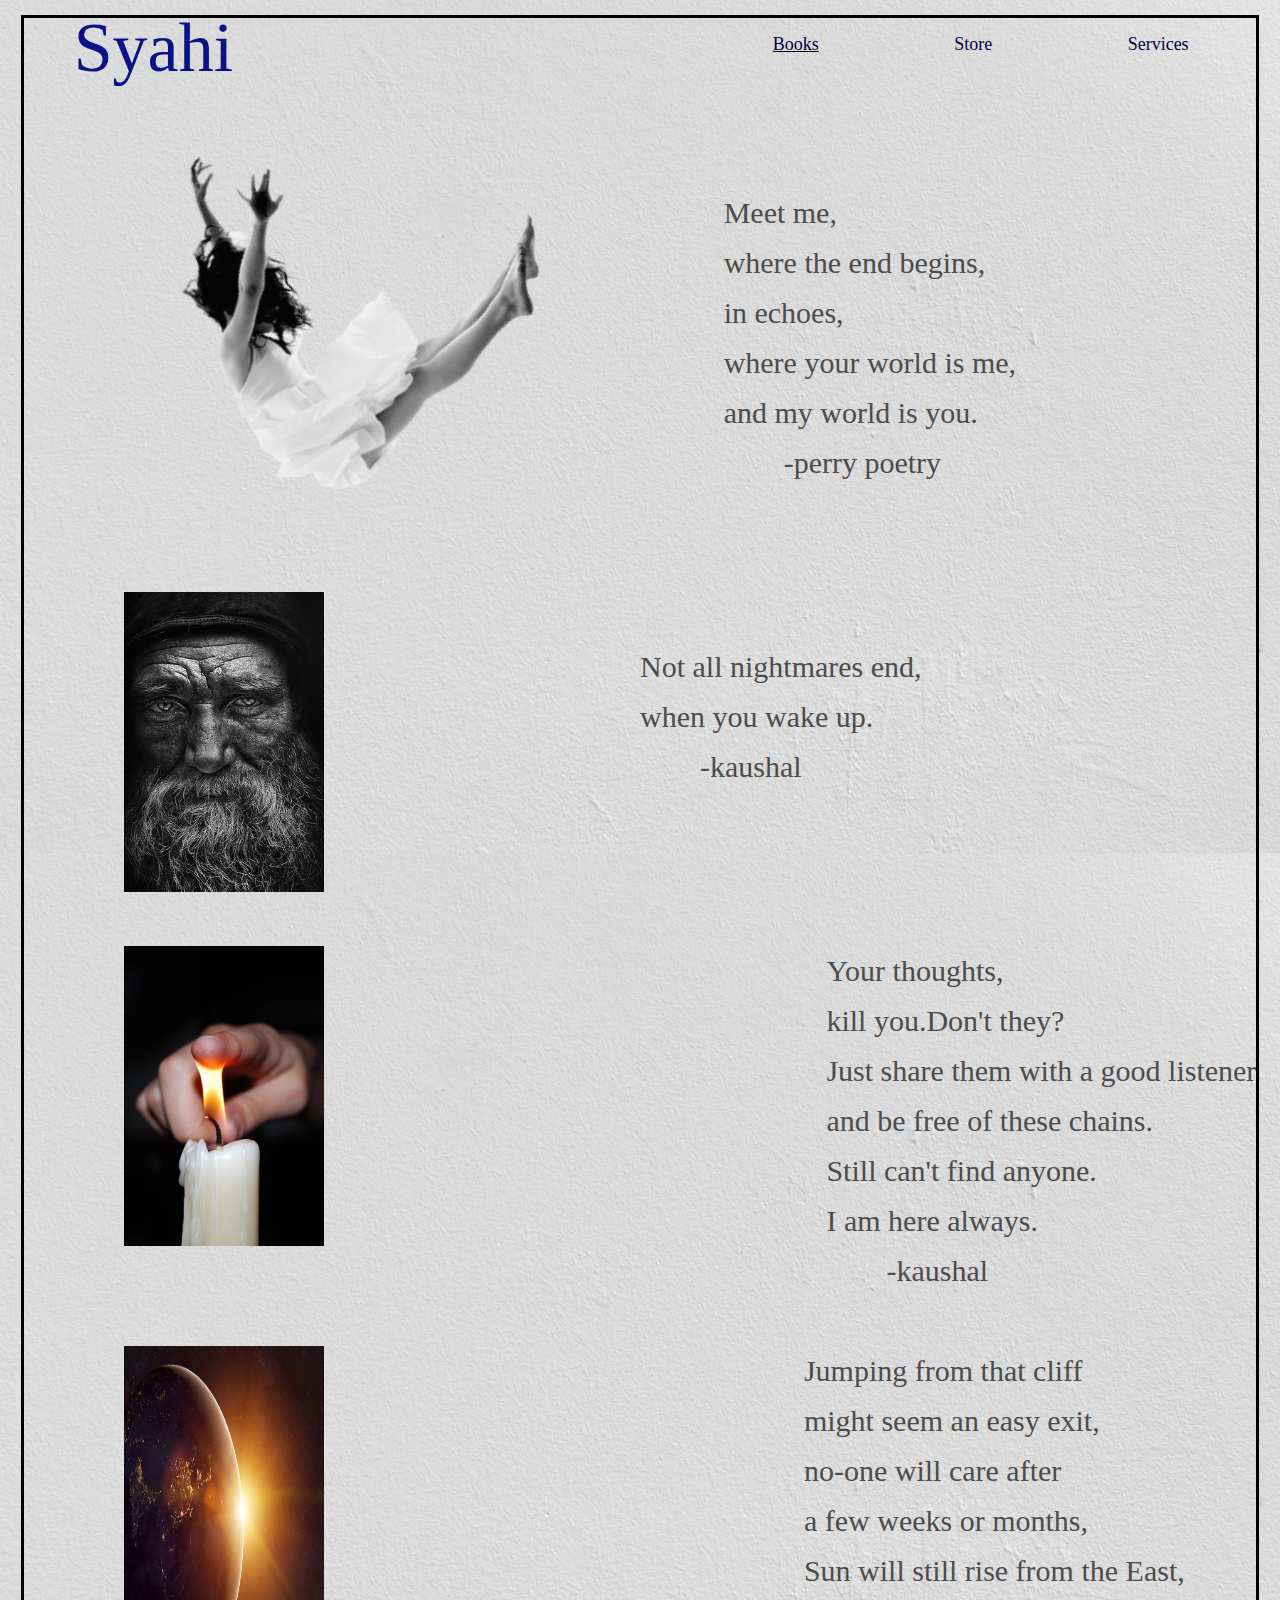
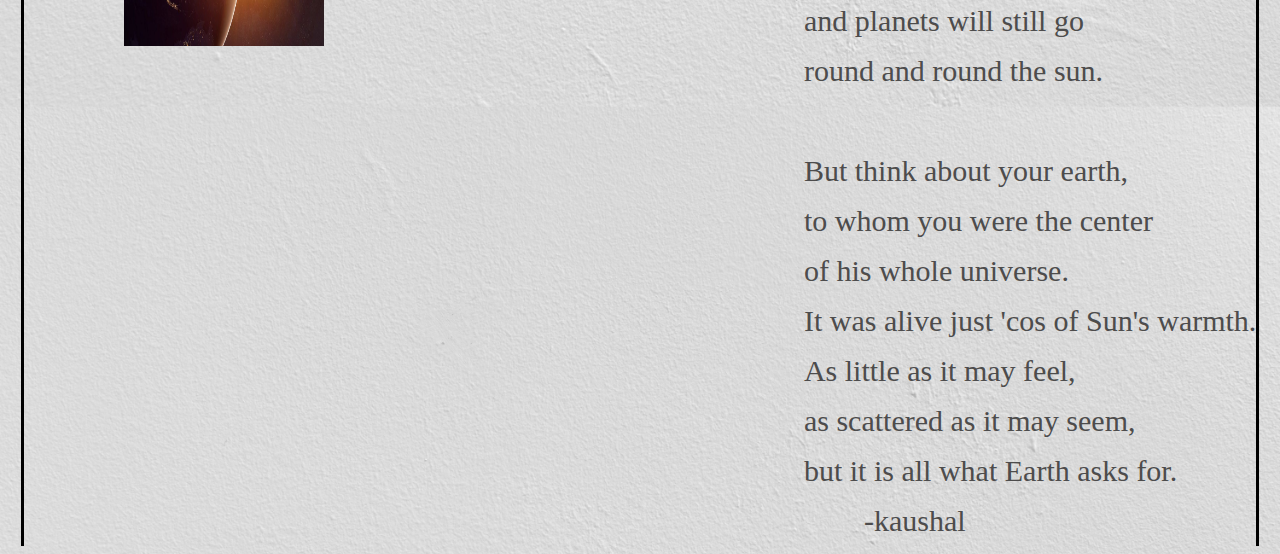
==== index.html @ 11c34451 "Update index.html" ====
<!DOCTYPE html>
<html>
<head>
	<title>Syahi: Welcome Page</title>
	<link rel="stylesheet" type="text/css" href="style.css">
</head>
<body>
	<div class="full">
		<div class=" header">
			<div class="logo">
				Syahi
			</div>

			<nav>
				<ul class="nav-links">
					<li><u><a class="nav-link" href="#"> Books</a></u></li>
					<li><a class="nav-link" href="#"> Store</a></li>
					<li> <a class="nav-link" href="#"> Services</a></li>
				</ul>
			</nav>
		</div>	
	<div class="presentation">
		<div class="hero">
			<img src="./photos/freely.png">	
		</div>
		<div class="poem">
			Meet me,<br>
			where the end begins,<br>
			in echoes,<br>
			where your world is me,<br>
			and my world is you.<br>

         	&nbsp&nbsp&nbsp&nbsp&nbsp&nbsp&nbsp -perry poetry
         	
		</div>
	</div>



	<div class="presentation">
		<div class="herox">
			<img src="./photos/portrait.jpg">	
		</div>
		<div class="poem">
			Not all nightmares end,<br>
			when you wake up.<br>


         	&nbsp&nbsp&nbsp&nbsp&nbsp&nbsp&nbsp -kaushal
         	
		</div>
	</div>

	<div class="presentationq">
		<div class="herox">
			<img src="./photos/fire.jpg">	
		</div>
		<div class="poemq">
			Your thoughts,<br>
			kill you.Don't they?<br>
			Just share them with a good listener<br>
			and be free of these chains.<br>
			Still can't find anyone.<br>I am here always.<br>


         	&nbsp&nbsp&nbsp&nbsp&nbsp&nbsp&nbsp -kaushal
         	
		</div>
	</div>

	<div class="presentationq">
		<div class="herox">
			<img src="./photos/EarthAndSun.jpg">	
		</div>
		<div class="poemq">
			Jumping from that cliff<br> 
			might seem an easy exit,<br>
			no-one will care after<br>
			a few weeks or months,<br>
			Sun will still rise from the East,<br>
			and planets will still go <br>
			round and round the sun.<br><br>
			But think about your earth,<br>
			to whom you were the center<br>
			of his whole universe.<br>
			It was alive just 'cos of Sun's warmth.<br>
			As little as it may feel, <br>
			as scattered as it may seem,<br>
			but it is all what Earth asks for.<br>
			
         	&nbsp&nbsp&nbsp&nbsp&nbsp&nbsp&nbsp -kaushal
         	
		</div>
	</div>

	</div>

</body>
</html>
---- style.css ----
*{
	box-sizing: border-box;
	margin: none;
	padding: none;
}
body{
	background: url("photos/texture.jpg");
	background-repeat: repeat;
	background-size: 100% , 100%;
}
.full{
	width: 98%;
	margin: auto;
	margin-top: 15px;
	border-style: solid;
	border-color: black;
	border-bottom:none;

}
.header{
	display: flex;
}
.logo,nav{
	flex: 1;
}	
.nav-links{
	display: flex;
	justify-content: space-around;
	list-style: none;
}
.nav-link{
	color: #010042;
	font-size: 18px;
	text-decoration: none;
}
.logo{
	font-family:Silence Rocken;
	font-size: 70px;
	color:#071386; 
	margin-left: 50px;
	margin-top: -10px;
}

.presentation{
	display: flex;
}
.hero,.poem{
	flex: 1;
}
img{
	width: 700px;
	height: 500px;
	margin-top: -50px;
}
.poem{
	font-family: "Kingthings Trypewriter 2";
	font-style: normal;
	font-weight: normal;
	font-size: 30px;
	line-height: 50px;
	color: #4D4C4C;
}
.herox,.poem{
	flex: 1;
	margin-top: 100px;
}

.herox img{
	width: 200px;
	height: 300px;
	margin-left: 100px;

}
.presentationq{
	display: flex;
}
.poemq{
	font-family: "Kingthings Trypewriter 2";
	font-style: normal;
	font-weight: normal;
	font-size: 30px;
	line-height: 50px;
	color: #4D4C4C;
	margin-top: 50px;
}
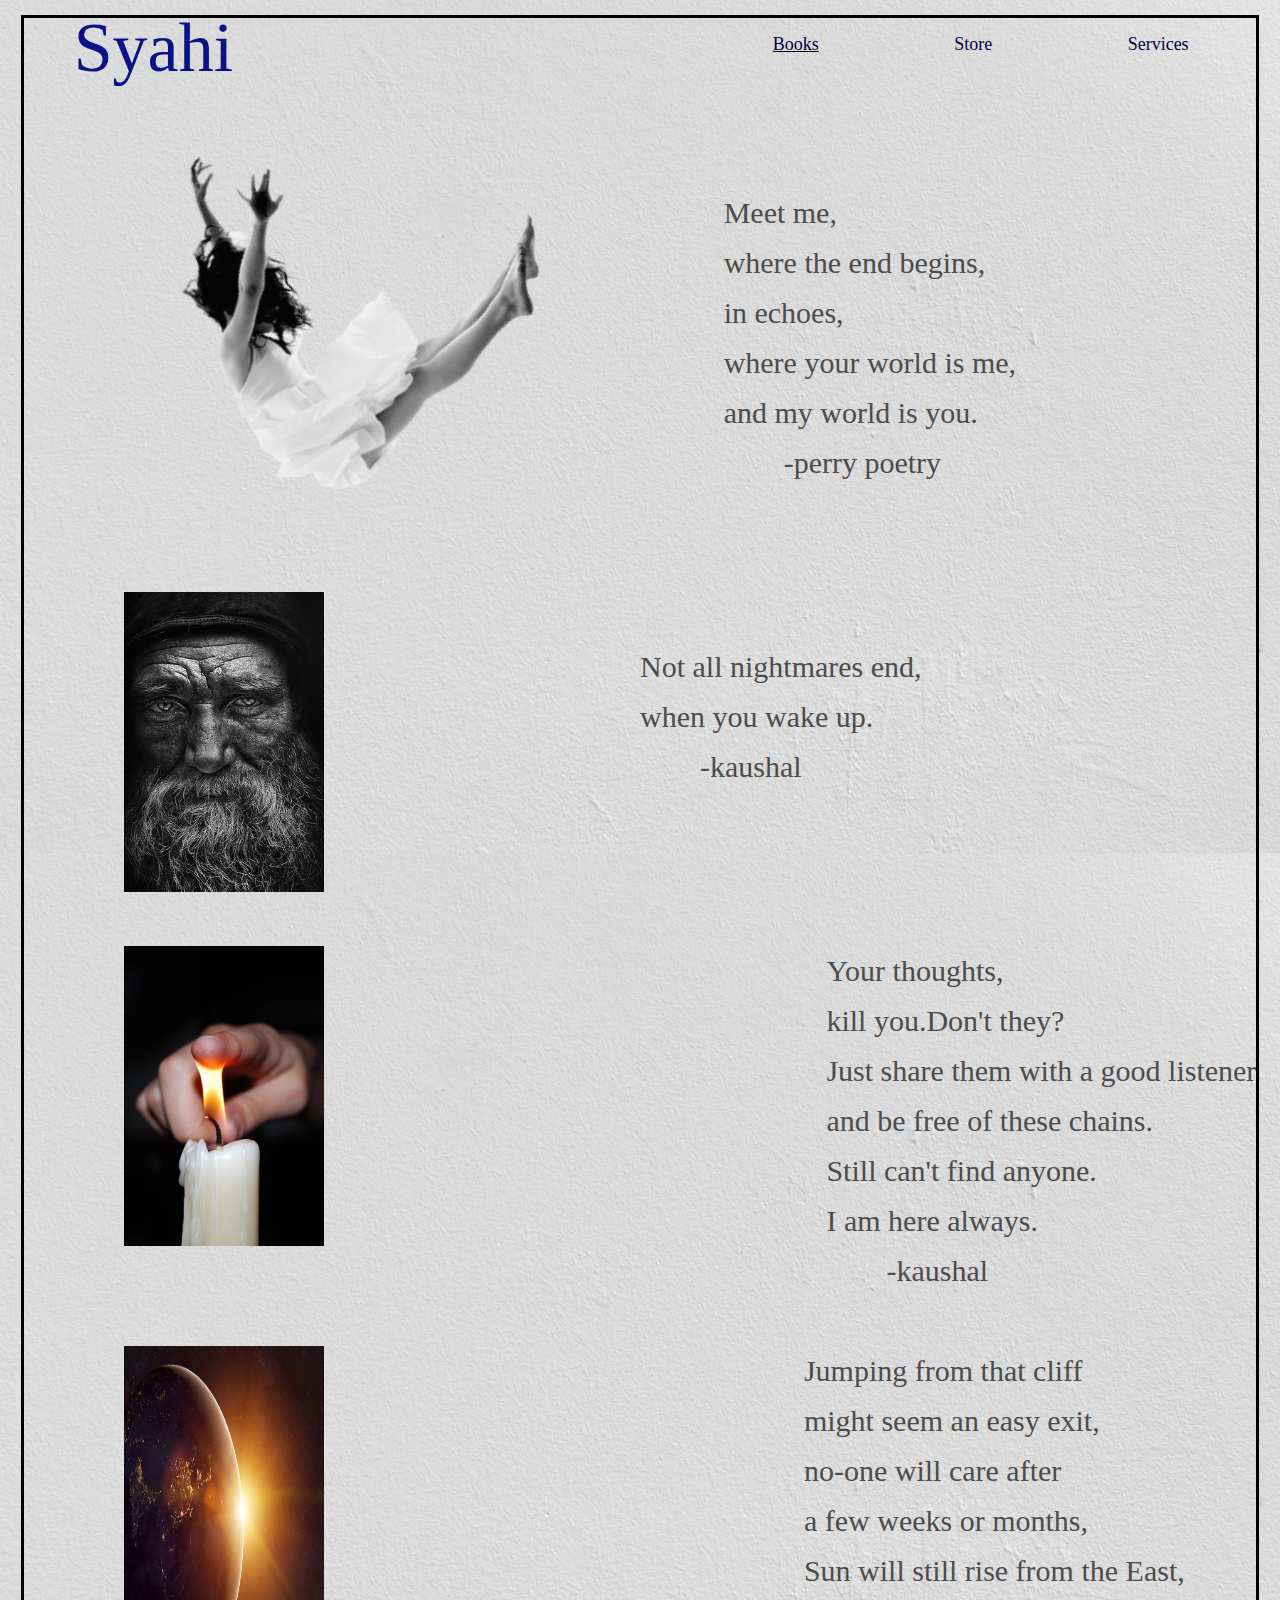
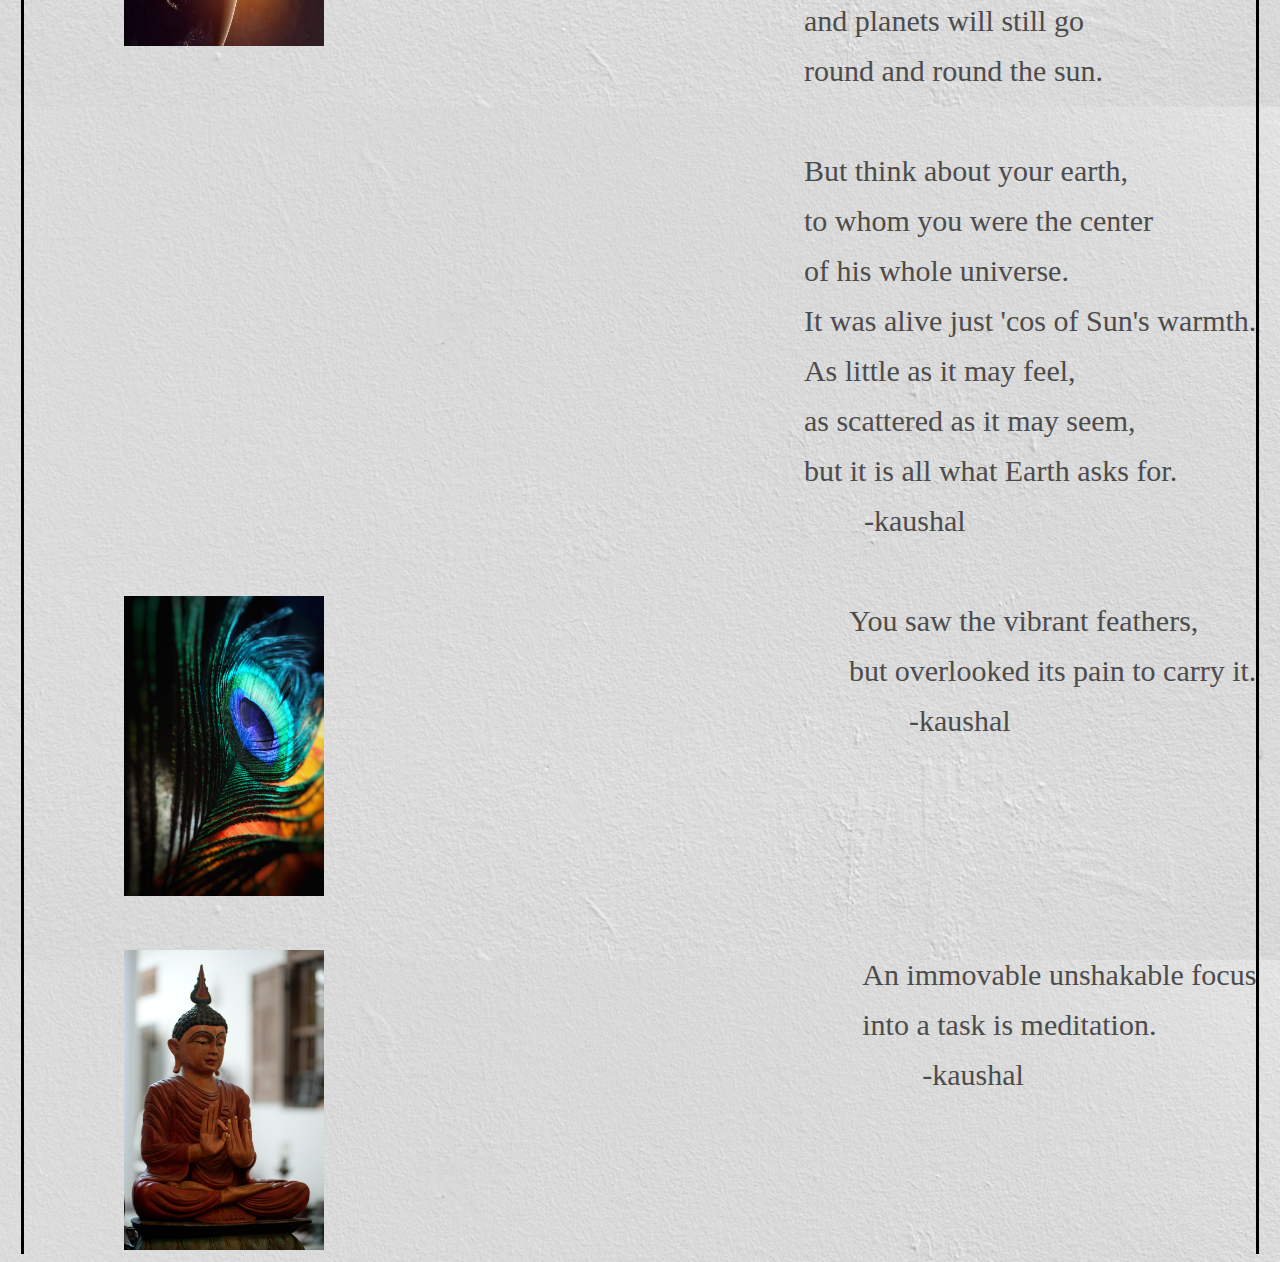
==== commit a7bce711: "updating poems" ====
--- a/index.html
+++ b/index.html
@@ -93,6 +93,31 @@
 		</div>
 	</div>
 
+	<div class="presentationq">
+		<div class="herox">
+			<img src="./photos/peacock.jpg">
+		</div>
+		<div class="poemq">
+			You saw the vibrant feathers,<br>
+			but overlooked its pain to carry it.<br>
+			&nbsp&nbsp&nbsp&nbsp&nbsp&nbsp&nbsp -kaushal
+  
+		</div>
+	</div>
+
+
+	<div class="presentationq">
+		<div class="herox">
+			<img src="./photos/monk.jpg">
+		</div>
+		<div class="poemq">
+			An immovable unshakable focus<br> into a task is meditation.<br>
+			&nbsp&nbsp&nbsp&nbsp&nbsp&nbsp&nbsp -kaushal
+  
+		</div>
+	</div>
+
+
 	</div>
 
 </body>
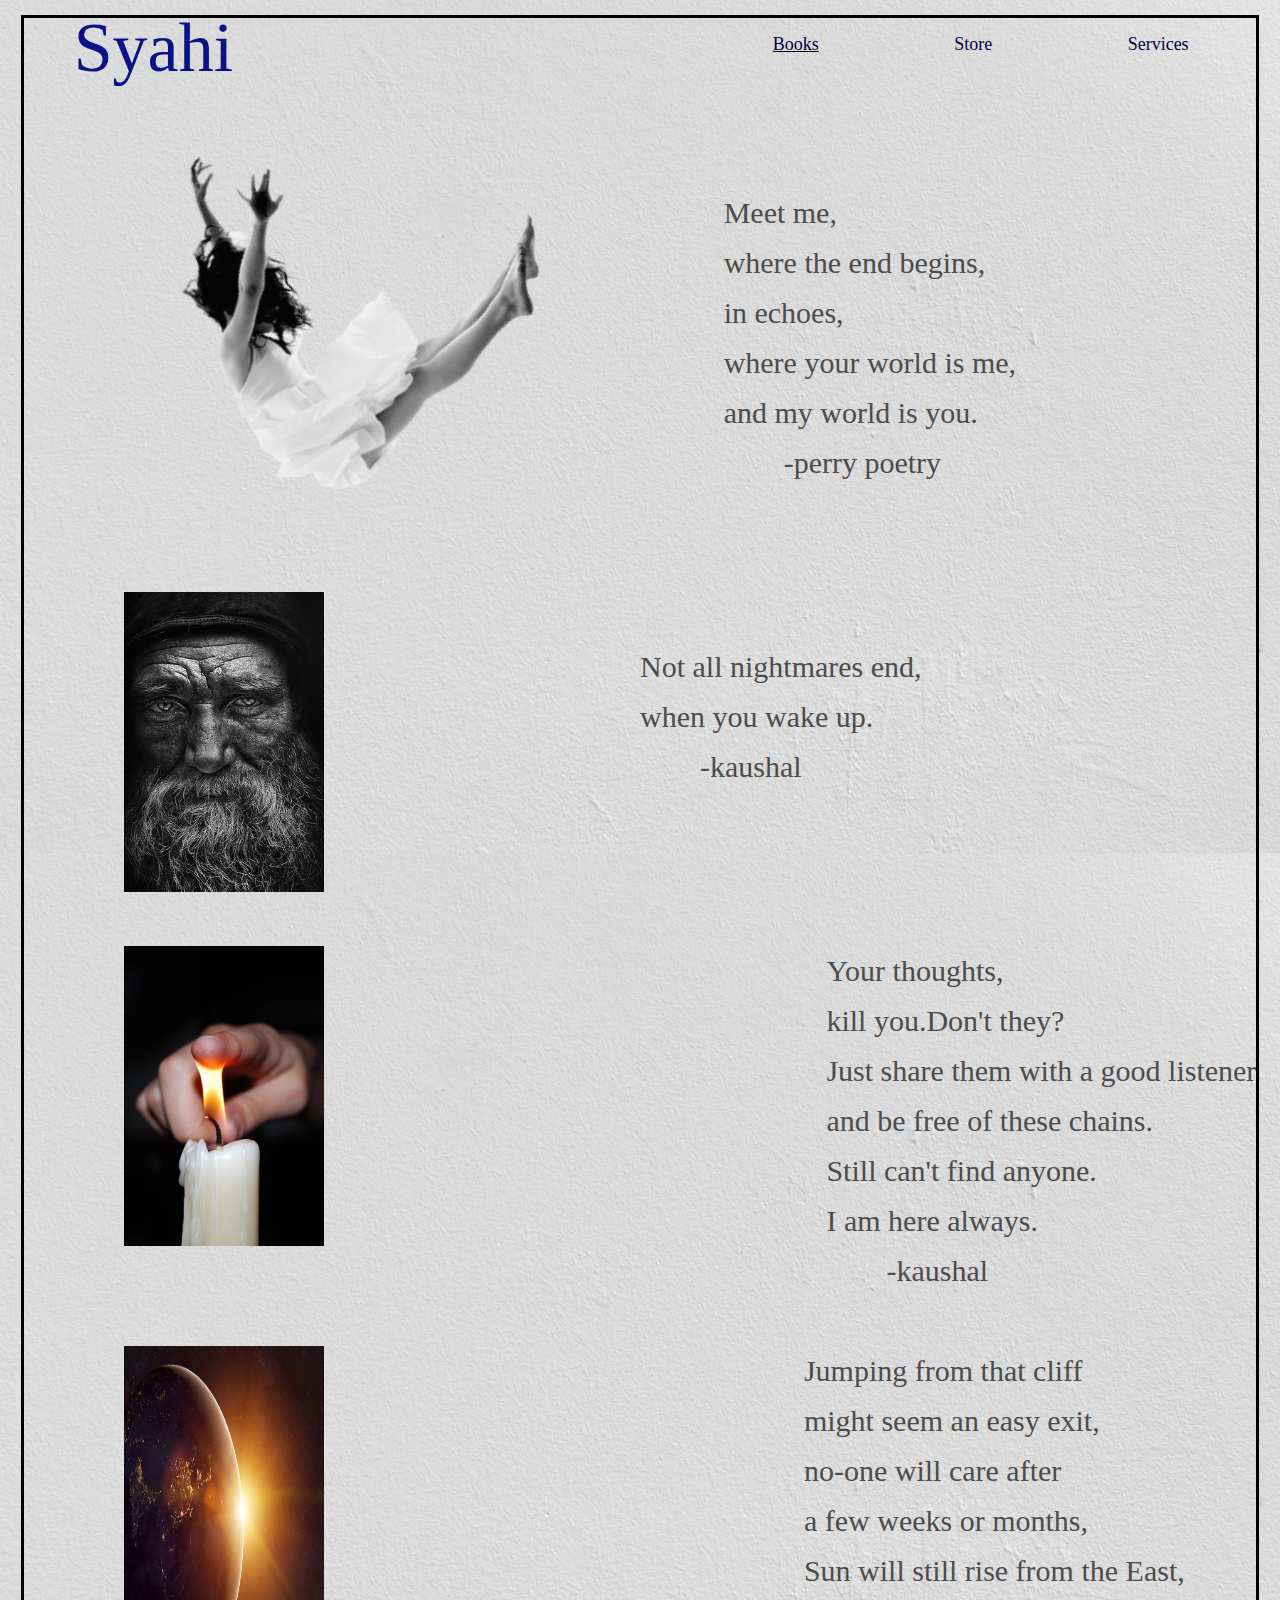
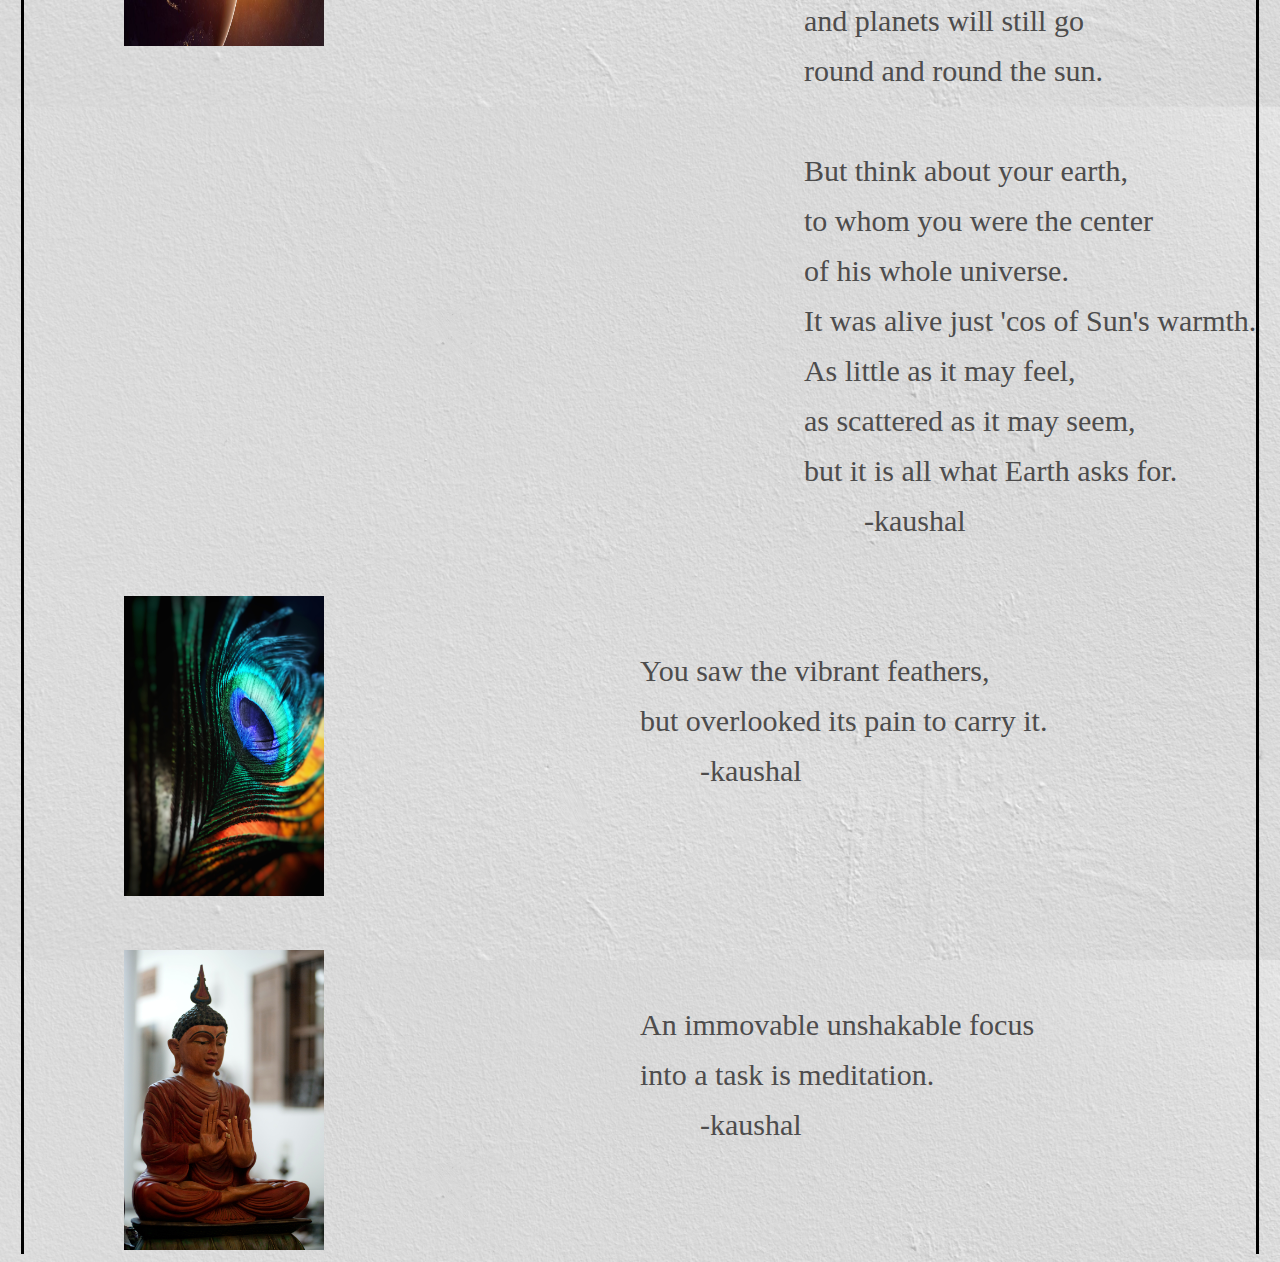
==== commit ed4bb6a8: "poem> poemq" ====
--- a/index.html
+++ b/index.html
@@ -97,7 +97,7 @@
 		<div class="herox">
 			<img src="./photos/peacock.jpg">
 		</div>
-		<div class="poemq">
+		<div class="poem">
 			You saw the vibrant feathers,<br>
 			but overlooked its pain to carry it.<br>
 			&nbsp&nbsp&nbsp&nbsp&nbsp&nbsp&nbsp -kaushal
@@ -110,7 +110,7 @@
 		<div class="herox">
 			<img src="./photos/monk.jpg">
 		</div>
-		<div class="poemq">
+		<div class="poem">
 			An immovable unshakable focus<br> into a task is meditation.<br>
 			&nbsp&nbsp&nbsp&nbsp&nbsp&nbsp&nbsp -kaushal
   
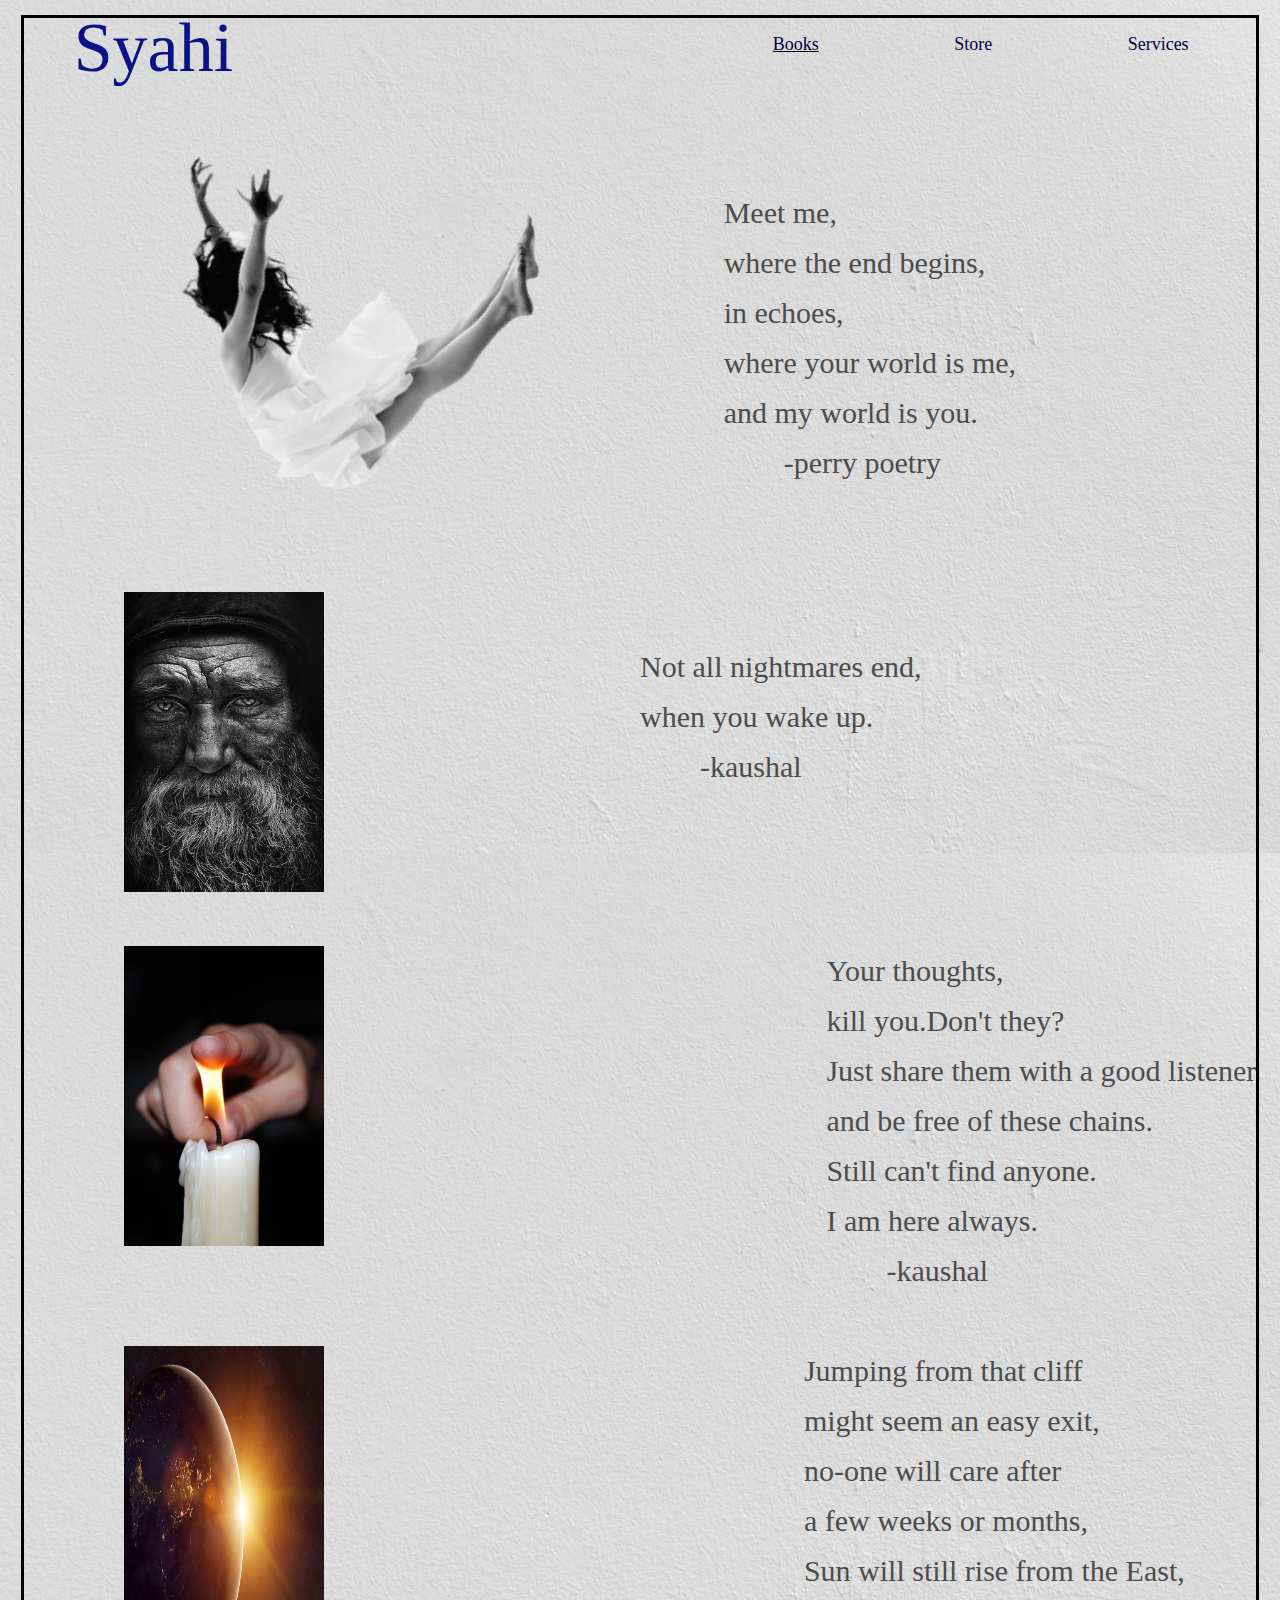
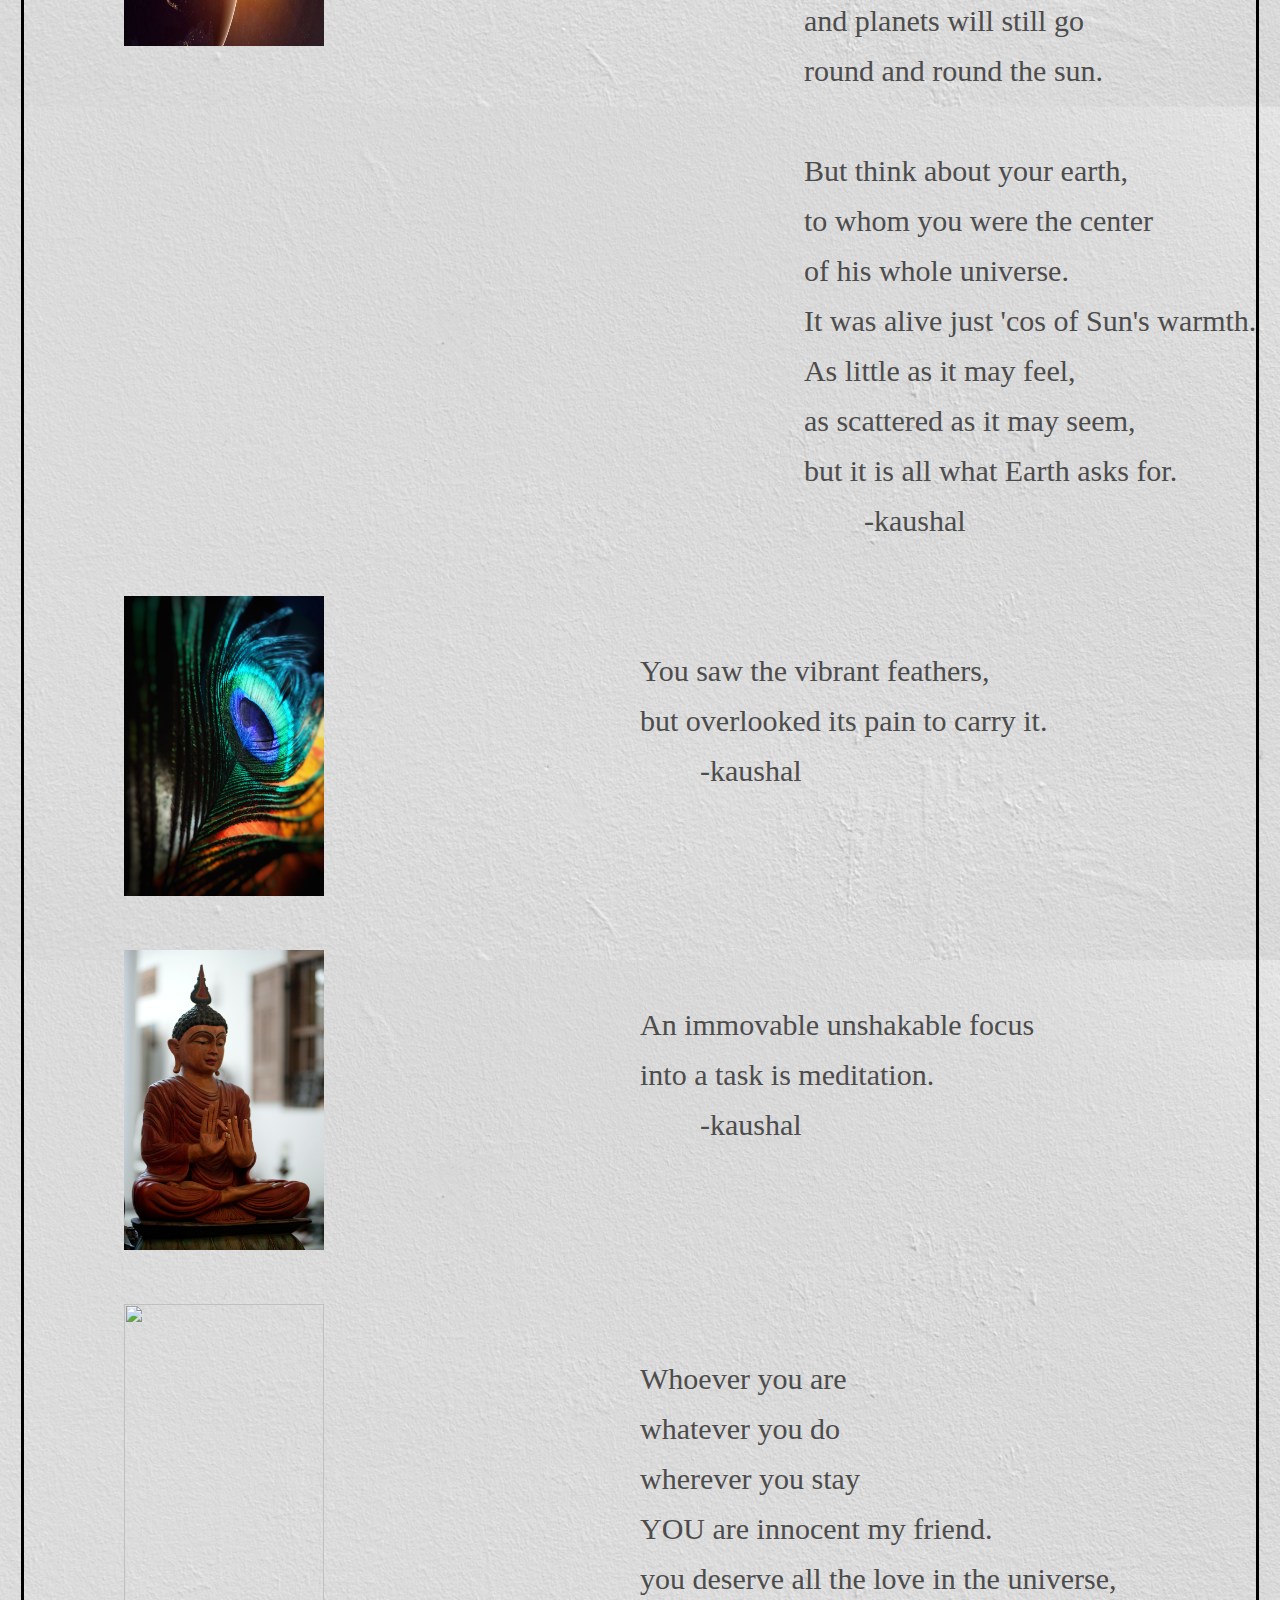
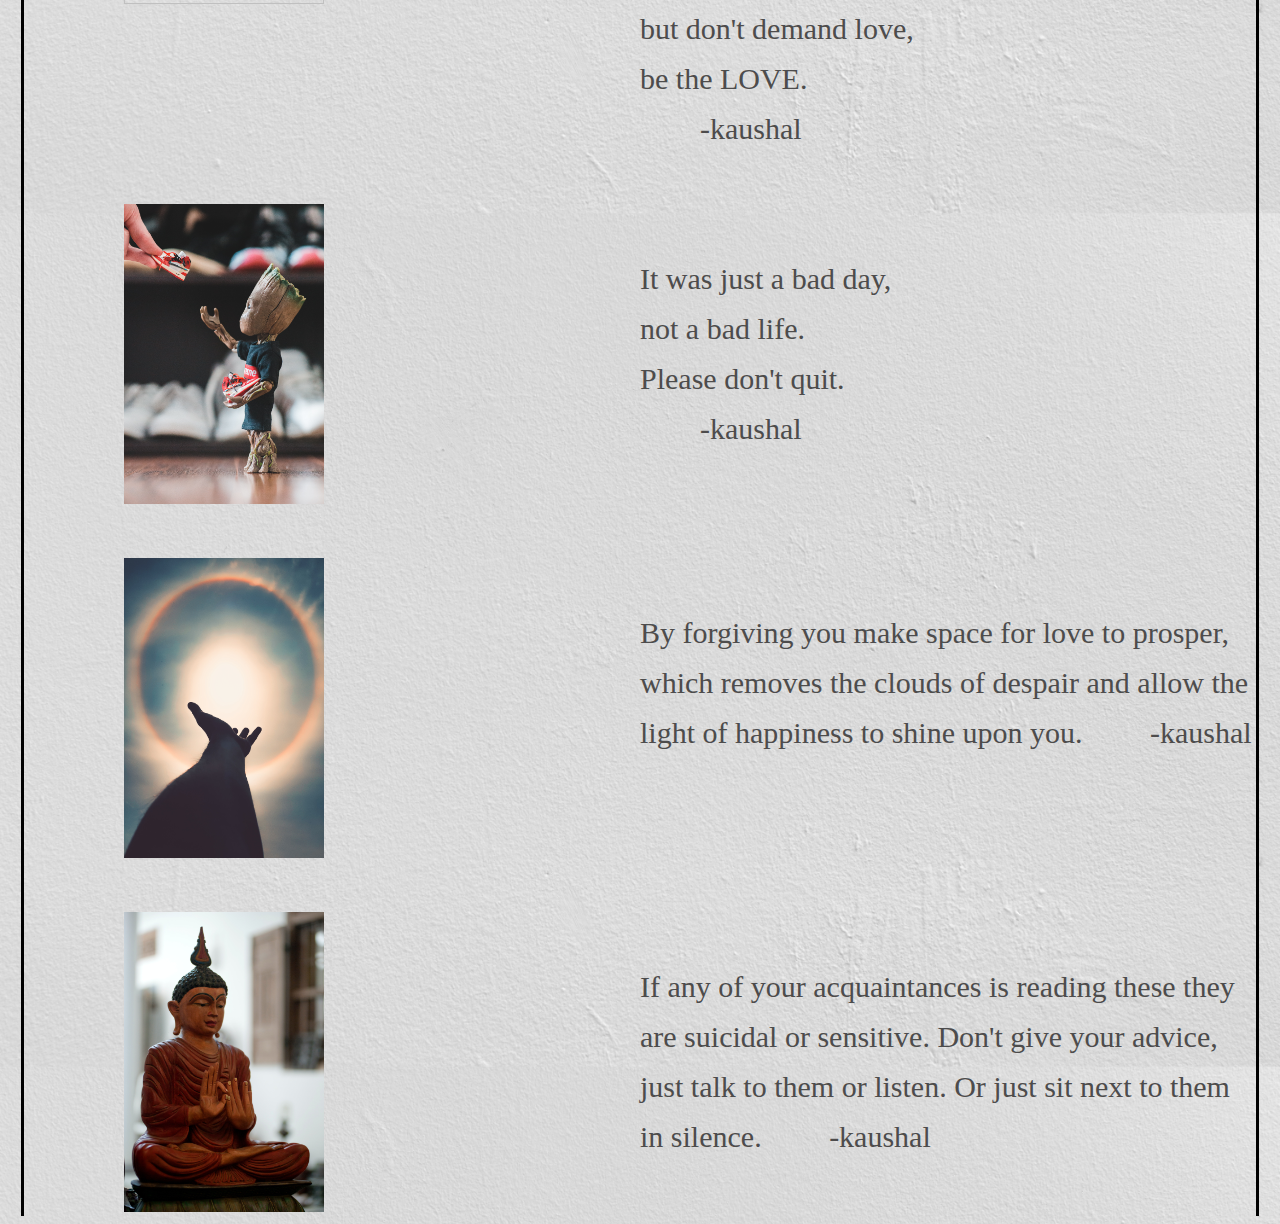
==== commit 0a603b79: "loved,quit,sunshine" ====
--- a/index.html
+++ b/index.html
@@ -117,7 +117,59 @@
 		</div>
 	</div>
 
-
+	<div class="presentationq">
+		<div class="herox">
+			<img src="./photos/loved.jpg">
+		</div>
+		<div class="poem">
+			Whoever you are<br>
+			whatever you do<br>
+			wherever you stay<br>
+			YOU are innocent my friend.<br>
+			you deserve all the love in the universe,<br>
+			but don't demand love,<br>
+			be the LOVE.<br>
+			&nbsp&nbsp&nbsp&nbsp&nbsp&nbsp&nbsp -kaushal
+  
+		</div>
+	</div>
+	<div class="presentationq">
+		<div class="herox">
+			<img src="./photos/quit.jpg">
+		</div>
+		<div class="poem">
+			It was just a bad day,<br>
+			not a bad life.<br>
+			Please don't quit.<br>
+			&nbsp&nbsp&nbsp&nbsp&nbsp&nbsp&nbsp -kaushal
+  
+		</div>
+	</div>
+	
+	<div class="presentationq">
+		<div class="herox">
+			<img src="./photos/sunshine.jpg">
+		</div>
+		<div class="poem">
+			By forgiving you make space for love to prosper,
+			which removes the clouds of despair and allow the light of happiness to shine upon you.
+			&nbsp&nbsp&nbsp&nbsp&nbsp&nbsp&nbsp -kaushal
+  
+		</div>
+	</div>
+<div class="presentationq">
+		<div class="herox">
+			<img src="./photos/monk.jpg">
+		</div>
+		<div class="poem">
+			If any of your acquaintances is reading these
+			they are suicidal or sensitive.
+			Don't give your advice, just talk to them
+			or listen. Or just sit next to them in silence.
+			&nbsp&nbsp&nbsp&nbsp&nbsp&nbsp&nbsp -kaushal
+  
+		</div>
+	</div>
 	</div>
 
 </body>
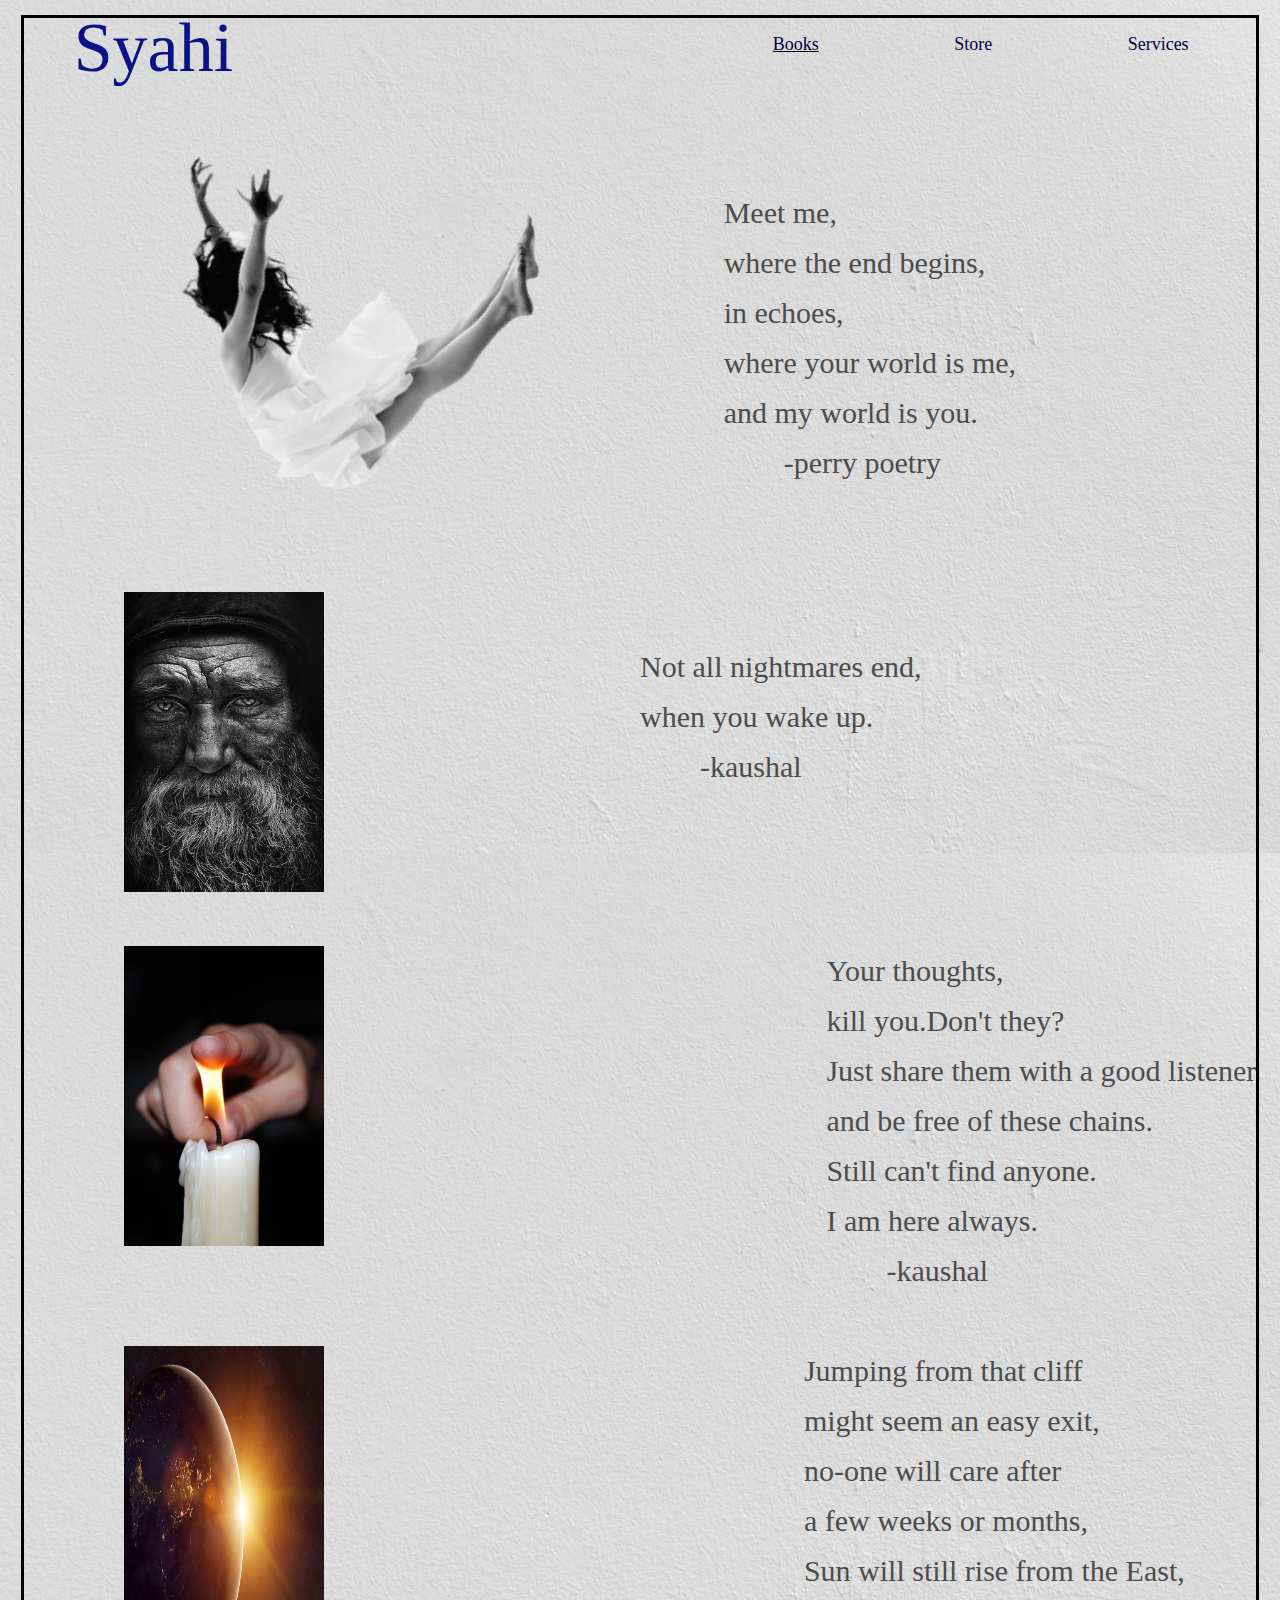
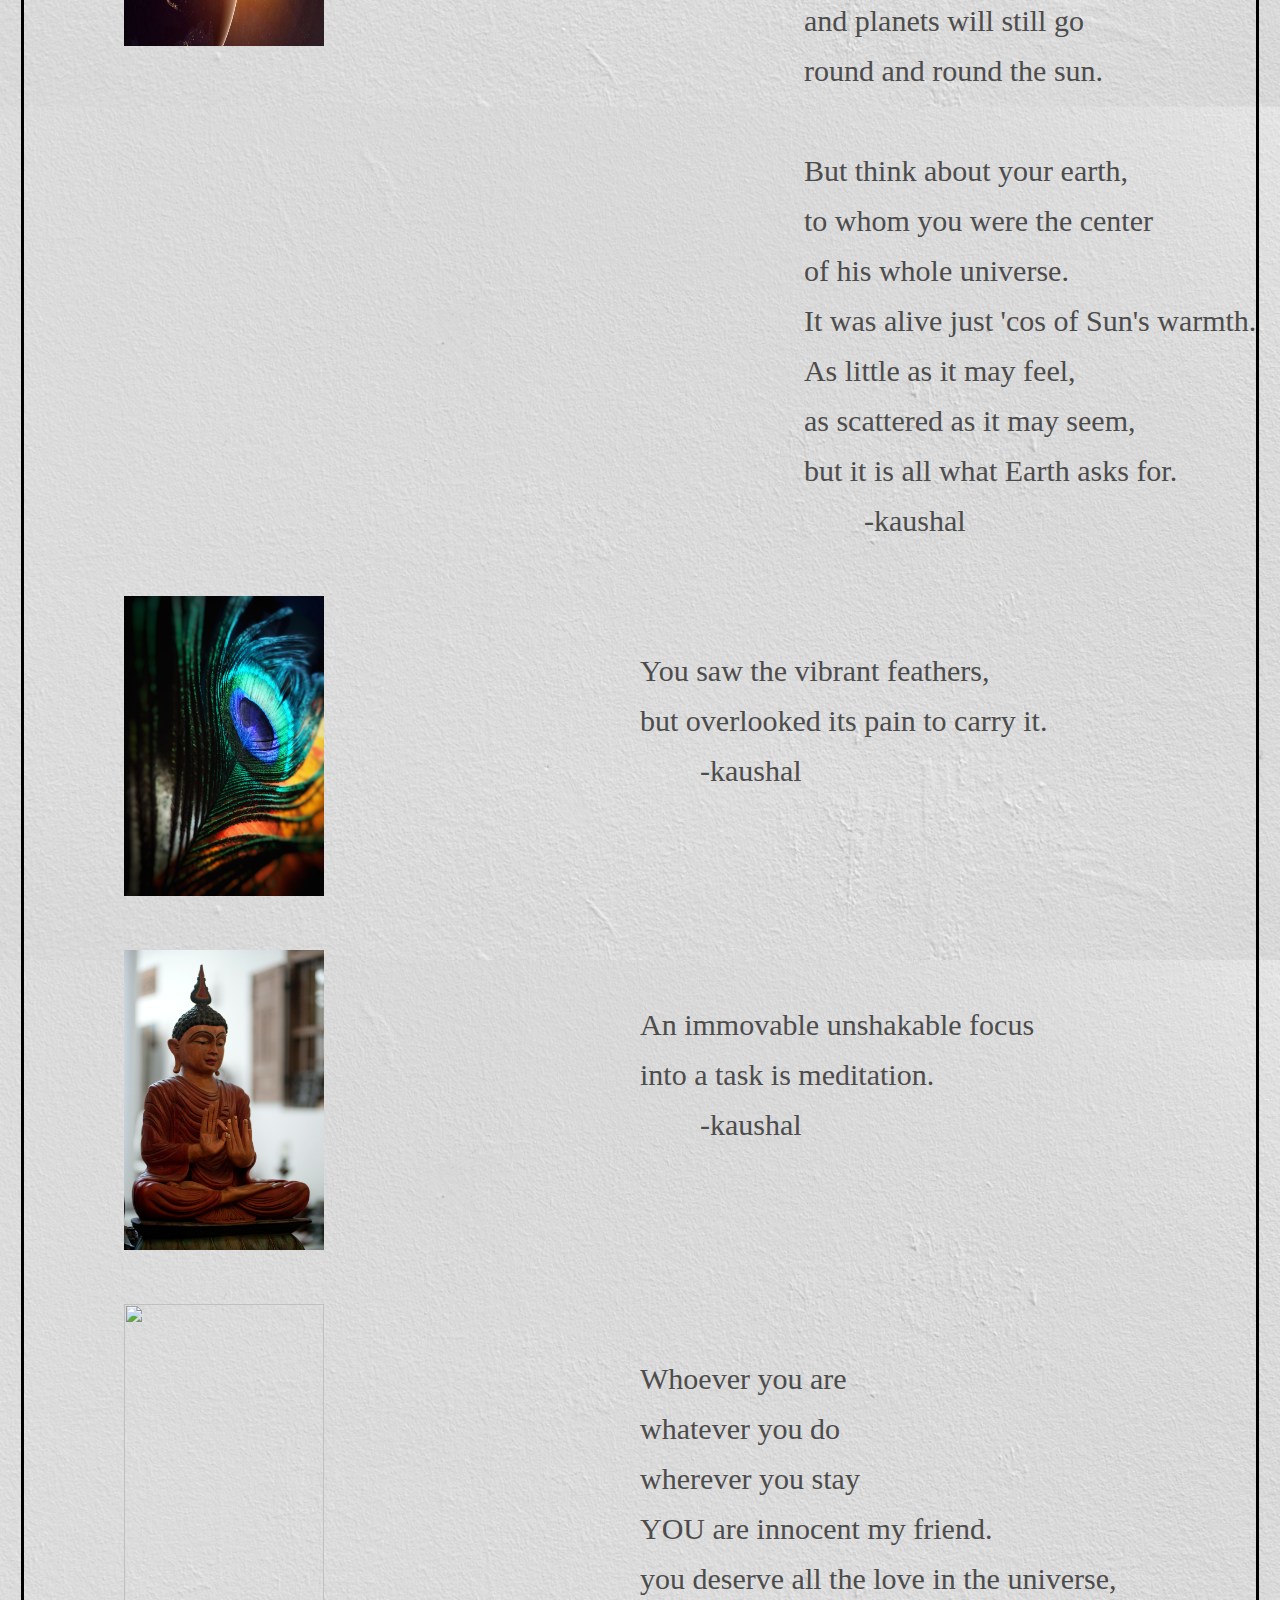
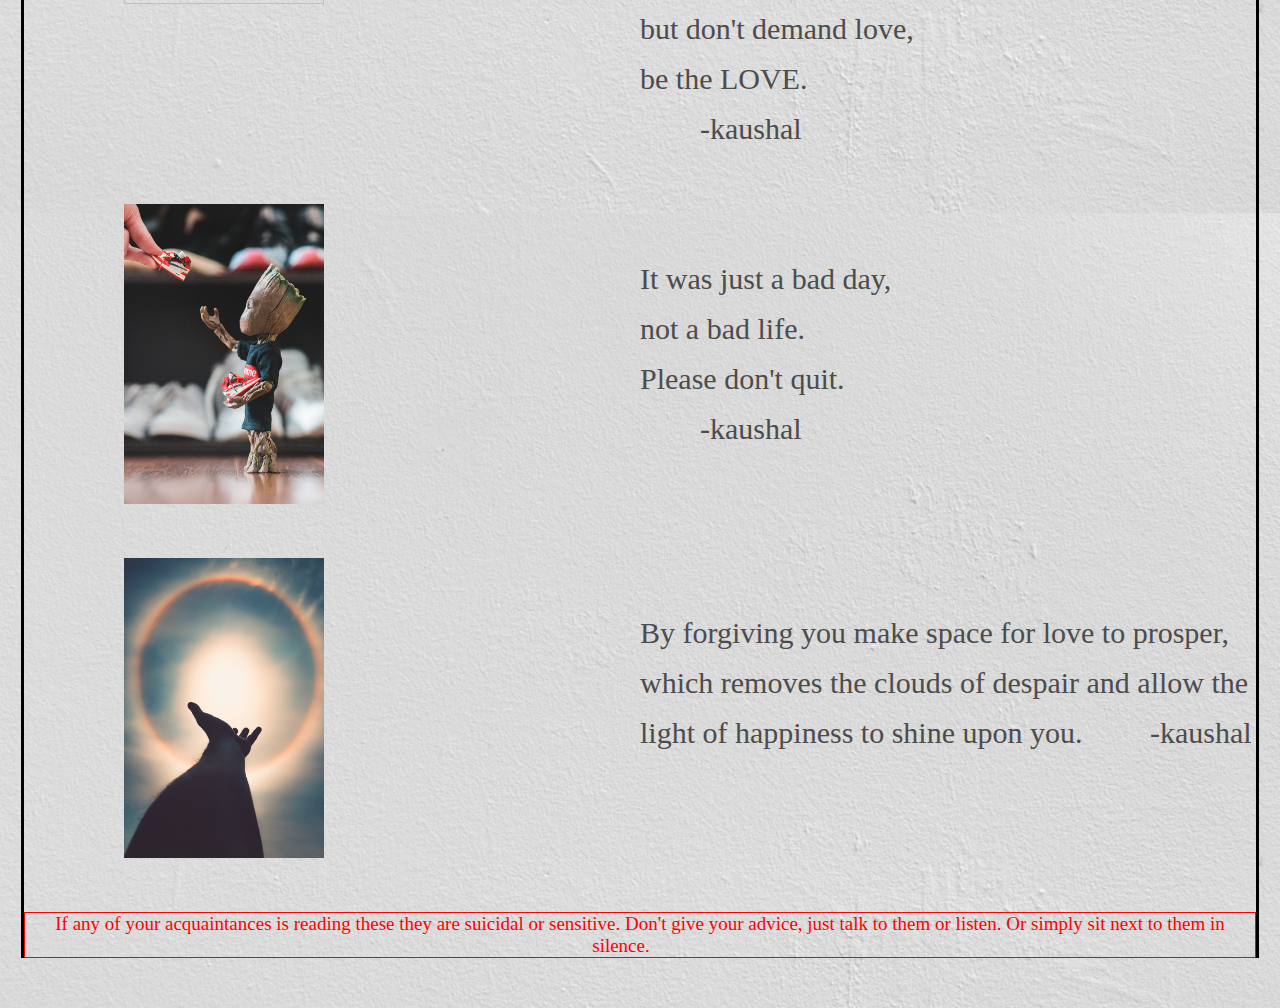
==== commit c36b3654: "warning" ====
--- a/index.html
+++ b/index.html
@@ -157,19 +157,16 @@
   
 		</div>
 	</div>
-<div class="presentationq">
-		<div class="herox">
-			<img src="./photos/monk.jpg">
-		</div>
-		<div class="poem">
+
+		<div class="warn">
 			If any of your acquaintances is reading these
 			they are suicidal or sensitive.
 			Don't give your advice, just talk to them
-			or listen. Or just sit next to them in silence.
-			&nbsp&nbsp&nbsp&nbsp&nbsp&nbsp&nbsp -kaushal
+			or listen. Or simply sit next to them in silence.
+			&nbsp&nbsp&nbsp&nbsp&nbsp&nbsp&nbsp
   
 		</div>
-	</div>
+
 	</div>
 
 </body>
--- a/style.css
+++ b/style.css
@@ -82,4 +82,14 @@
 	line-height: 50px;
 	color: #4D4C4C;
 	margin-top: 50px;
+}
+.warn{
+	font-family: "Times New Roman";
+	font-style: normal;
+	font-size: 19px;
+	color: red;
+	margin-top: 50px;
+	margin-bottom: 50px;
+	border: 1px solid red;
+	text-align: center;
 }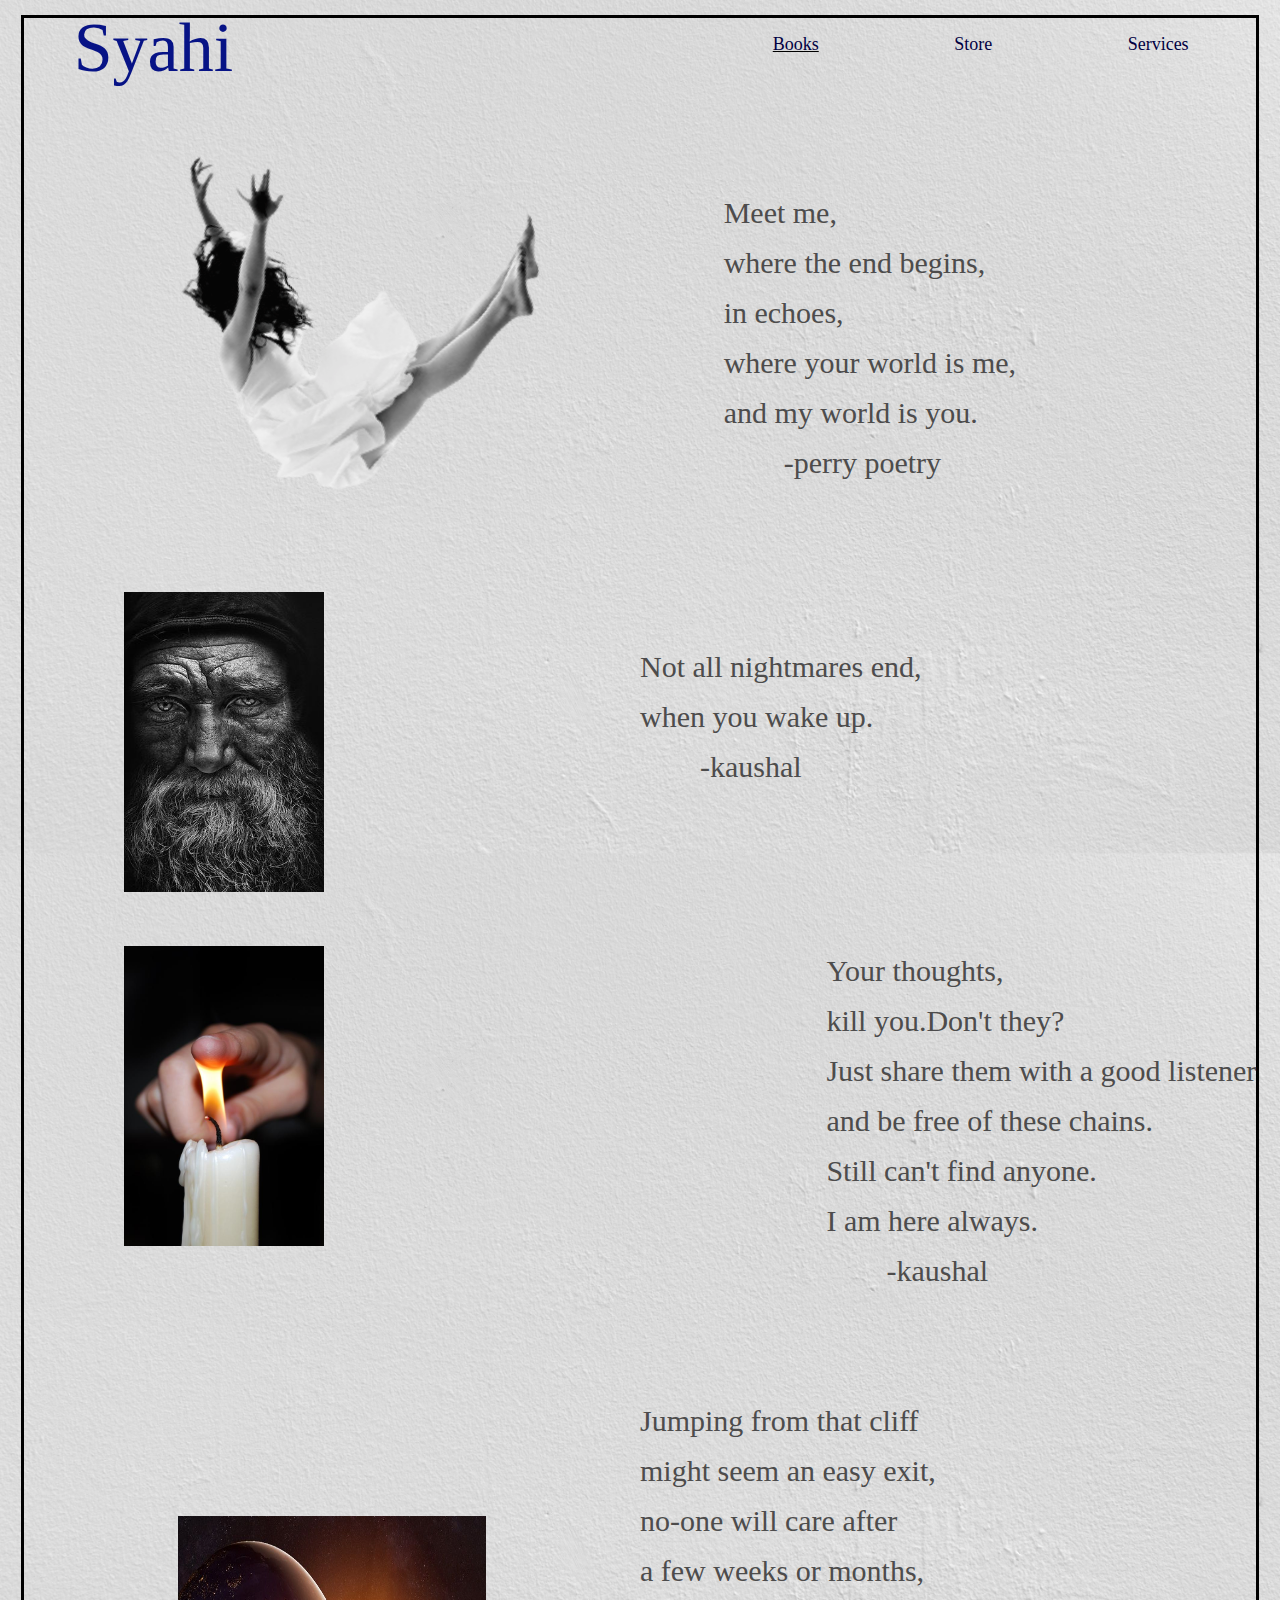
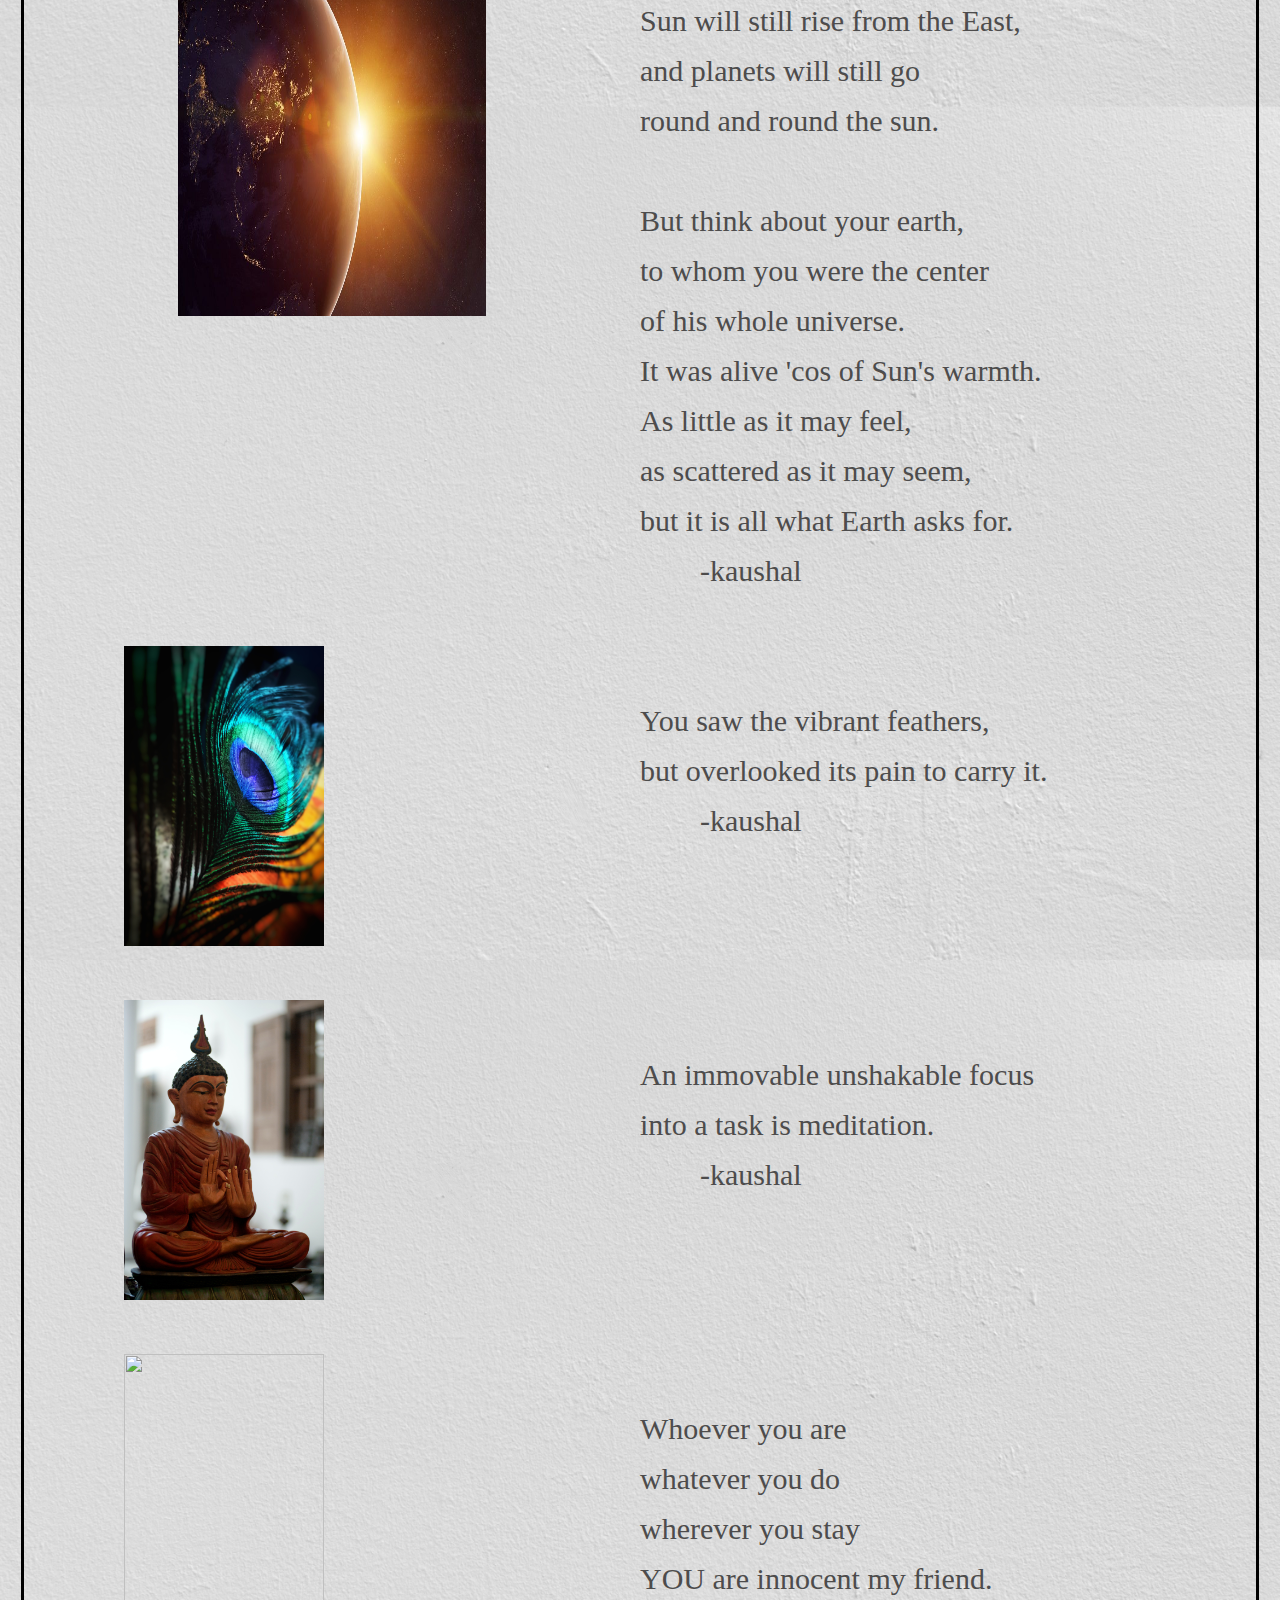
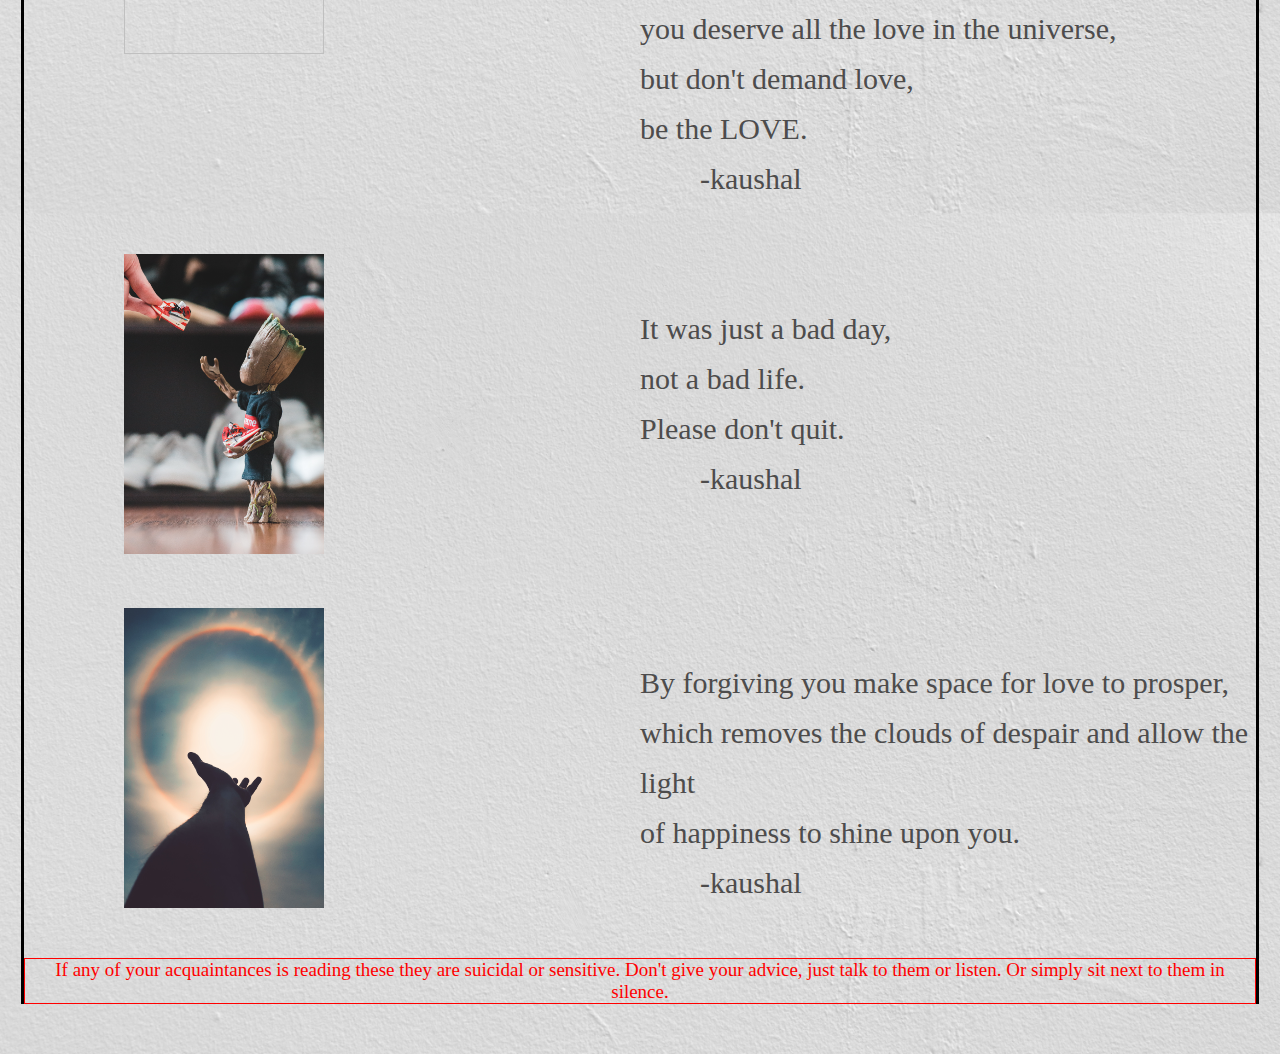
==== commit 537fc173: "aligning images" ====
--- a/index.html
+++ b/index.html
@@ -69,10 +69,10 @@
 	</div>
 
 	<div class="presentationq">
-		<div class="herox">
-			<img src="./photos/EarthAndSun.jpg">	
+		<div class="herox" id="C1">
+			<img src="./photos/EarthAndSun.jpg" >	
 		</div>
-		<div class="poemq">
+		<div class="poem">
 			Jumping from that cliff<br> 
 			might seem an easy exit,<br>
 			no-one will care after<br>
@@ -83,7 +83,7 @@
 			But think about your earth,<br>
 			to whom you were the center<br>
 			of his whole universe.<br>
-			It was alive just 'cos of Sun's warmth.<br>
+			It was alive 'cos of Sun's warmth.<br>
 			As little as it may feel, <br>
 			as scattered as it may seem,<br>
 			but it is all what Earth asks for.<br>
@@ -147,12 +147,12 @@
 	</div>
 	
 	<div class="presentationq">
-		<div class="herox">
+		<div class="herox" id="sun1">
 			<img src="./photos/sunshine.jpg">
 		</div>
 		<div class="poem">
-			By forgiving you make space for love to prosper,
-			which removes the clouds of despair and allow the light of happiness to shine upon you.
+			By forgiving you make space for love to prosper,<br>
+			which removes the clouds of despair and allow the light<br> of happiness to shine upon you.<br>
 			&nbsp&nbsp&nbsp&nbsp&nbsp&nbsp&nbsp -kaushal
   
 		</div>
@@ -163,7 +163,6 @@
 			they are suicidal or sensitive.
 			Don't give your advice, just talk to them
 			or listen. Or simply sit next to them in silence.
-			&nbsp&nbsp&nbsp&nbsp&nbsp&nbsp&nbsp
   
 		</div>
 
--- a/style.css
+++ b/style.css
@@ -71,6 +71,23 @@
 	margin-left: 100px;
 
 }
+
+#C1 img{
+	display: block;
+	margin-left:auto;
+	margin-right:auto;
+	margin-top: 120px;
+	
+	width: 50%;
+	height: 50%;
+
+}
+
+#sun1 img{
+	display: block;
+	margin-right:auto;
+}
+
 .presentationq{
 	display: flex;
 }
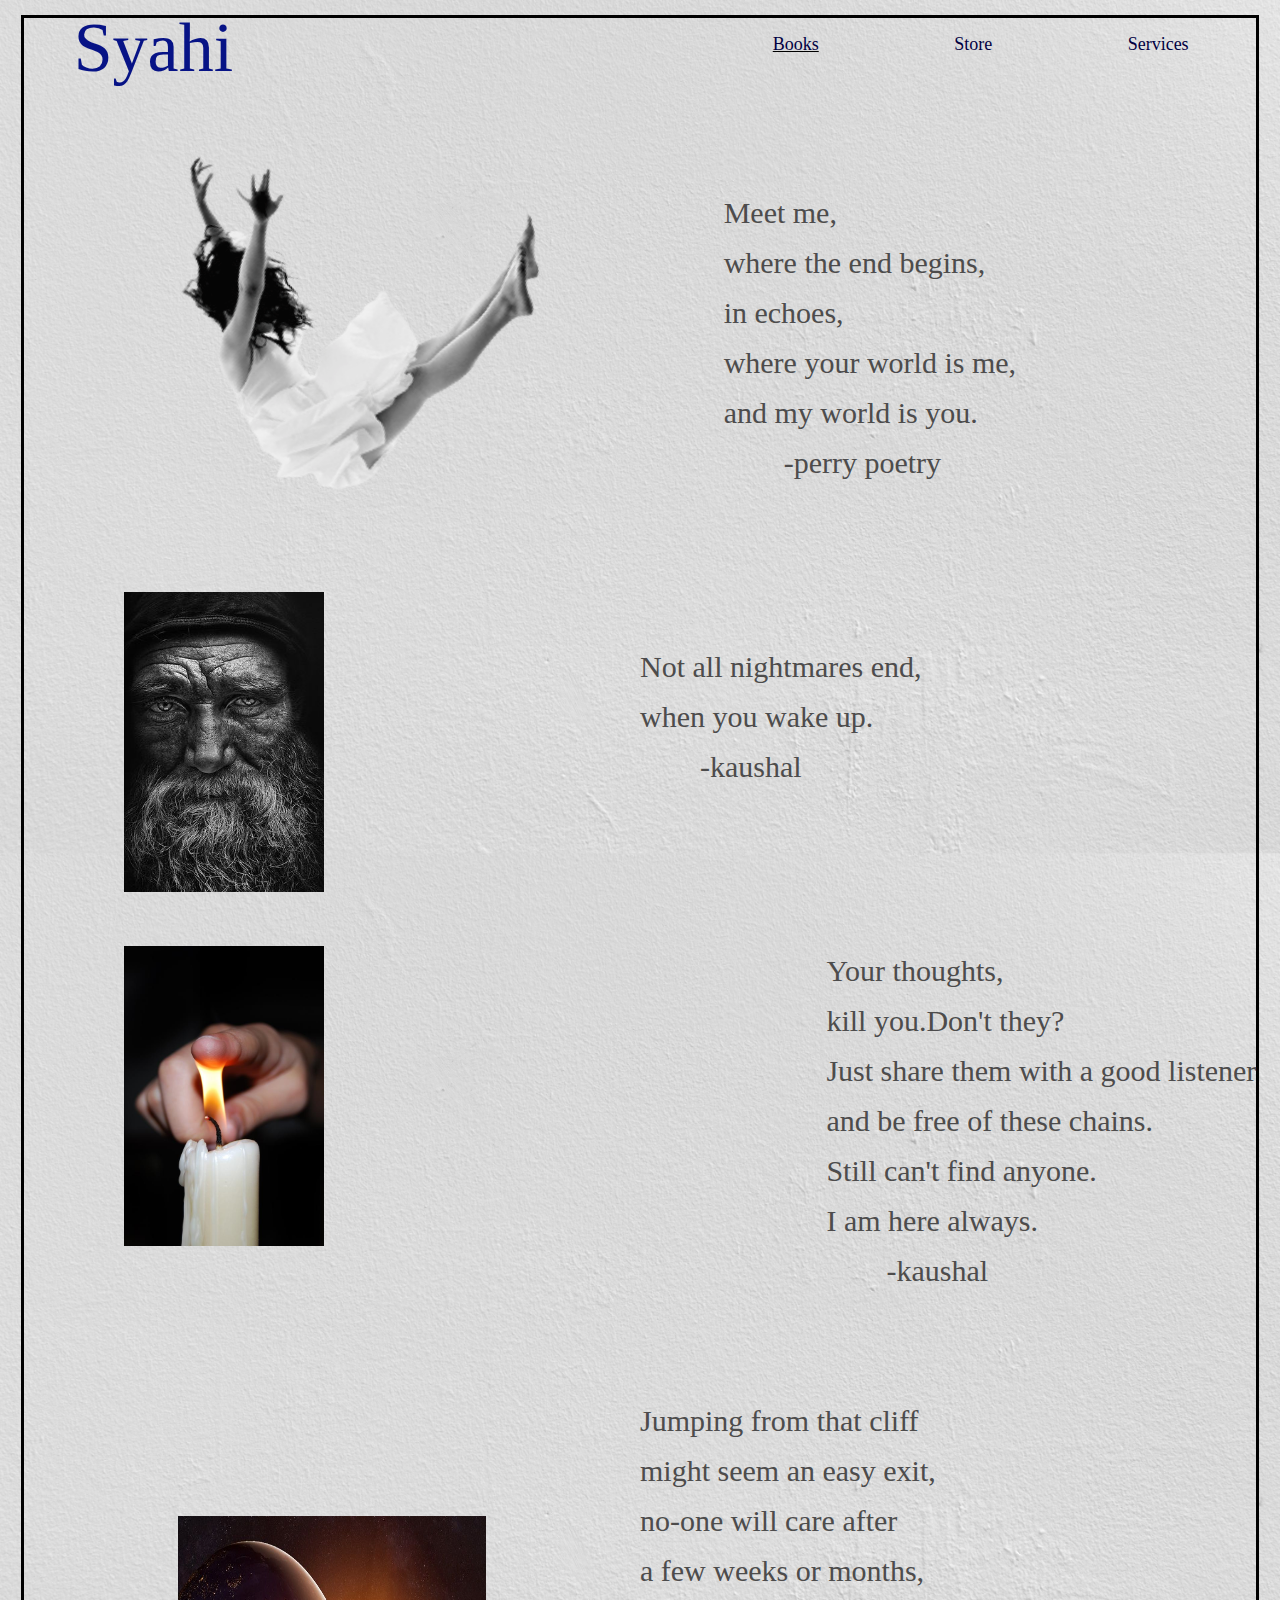
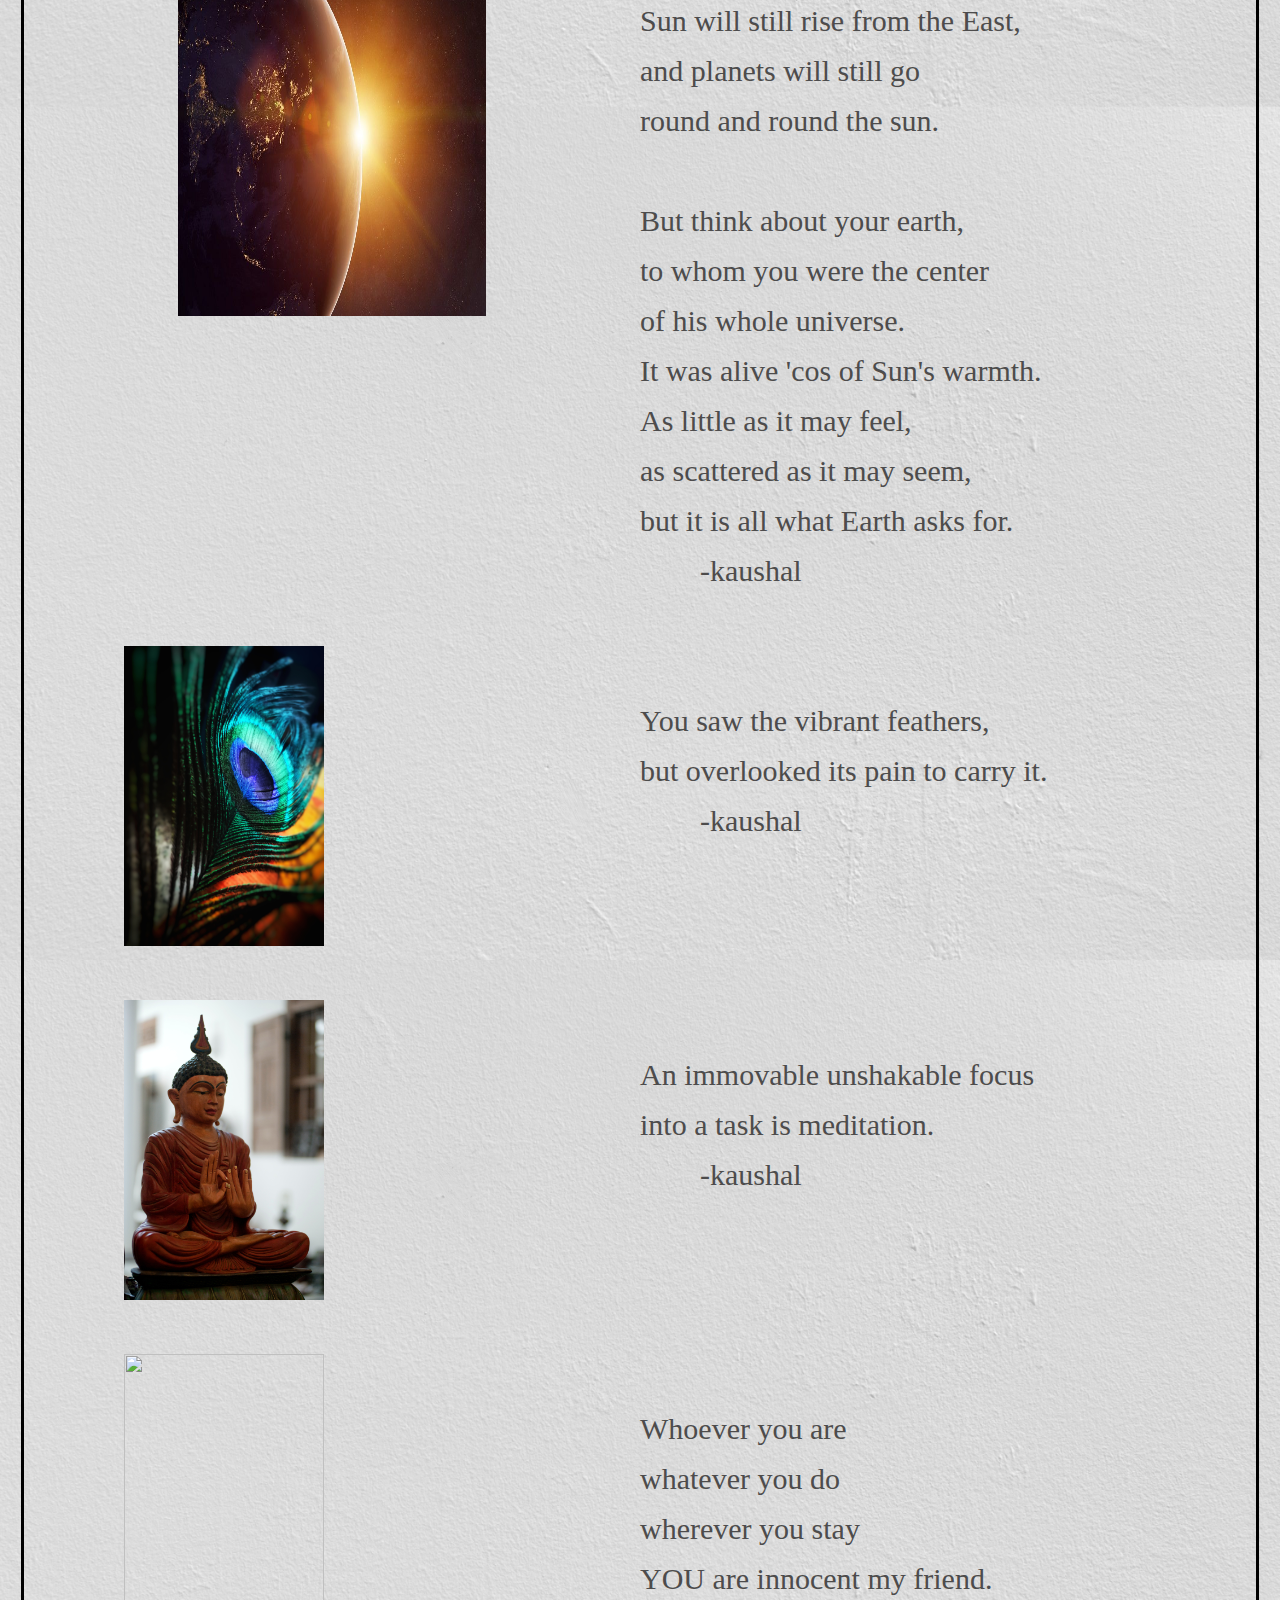
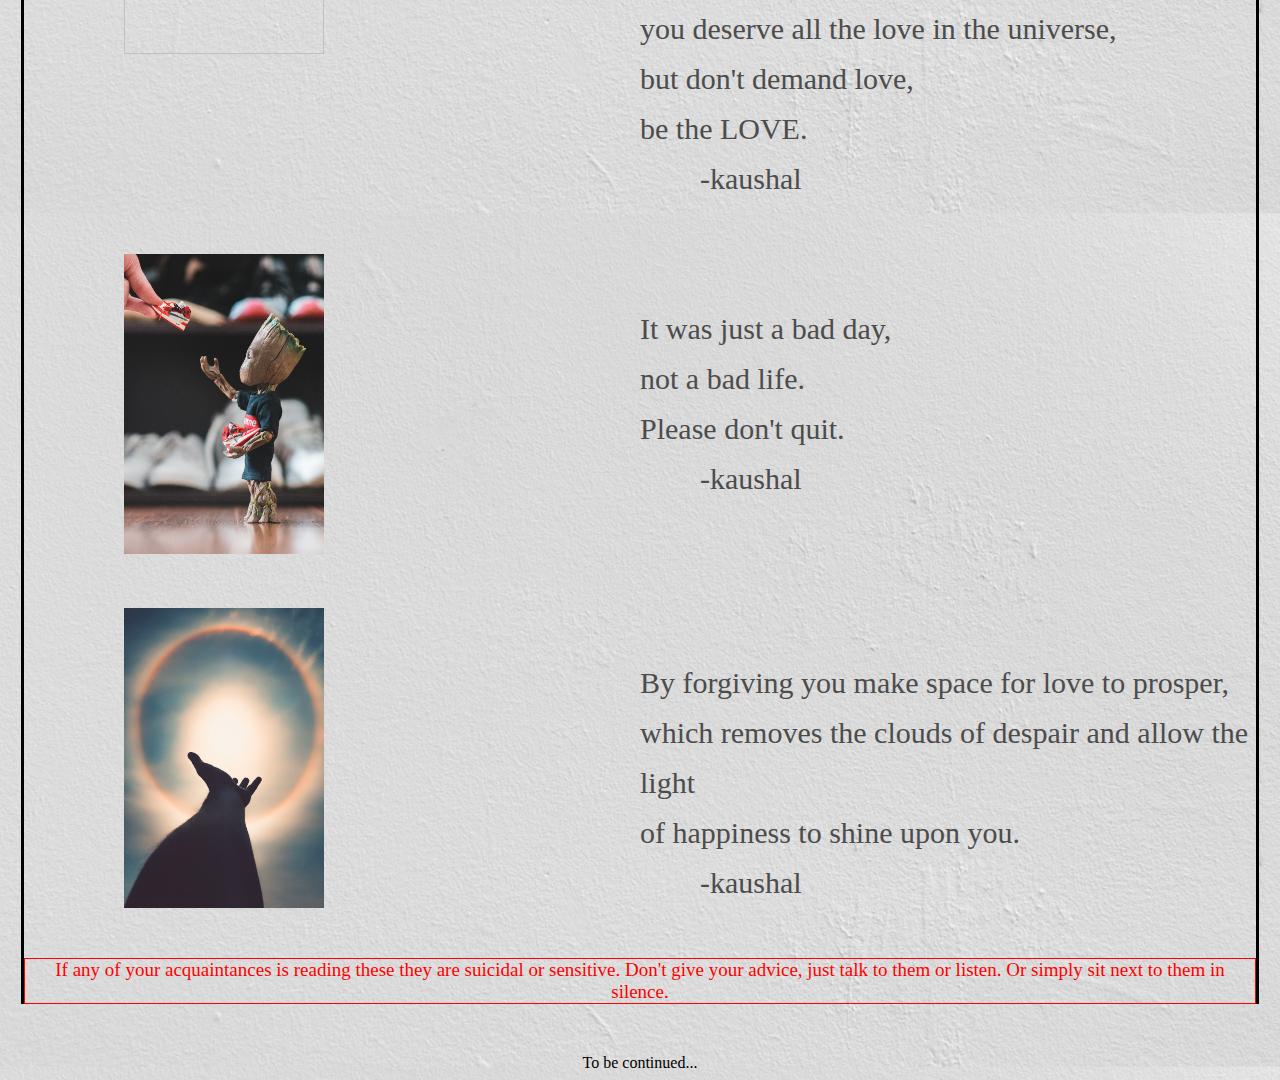
==== commit aa5cf0f7: "wire-frame" ====
--- a/index.html
+++ b/index.html
@@ -167,6 +167,6 @@
 		</div>
 
 	</div>
-
+	<center>To be continued...</center>
 </body>
 </html>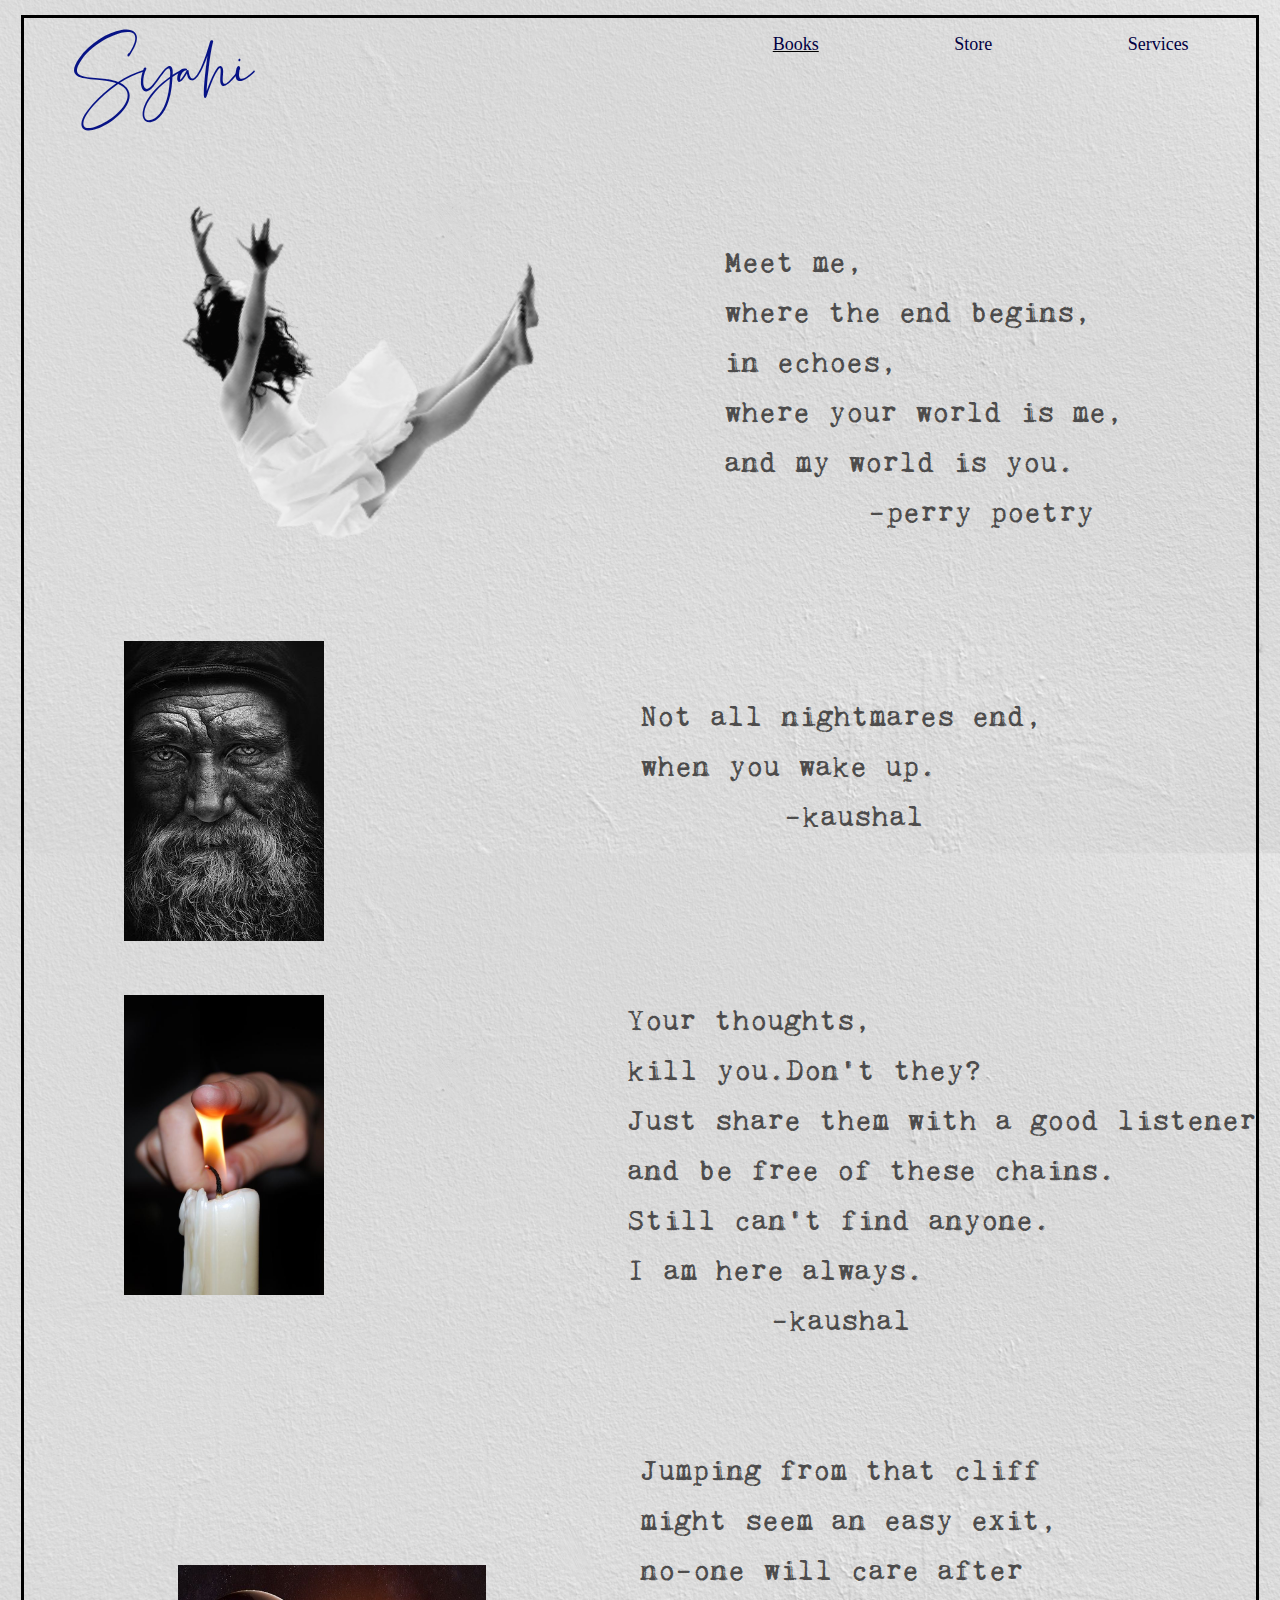
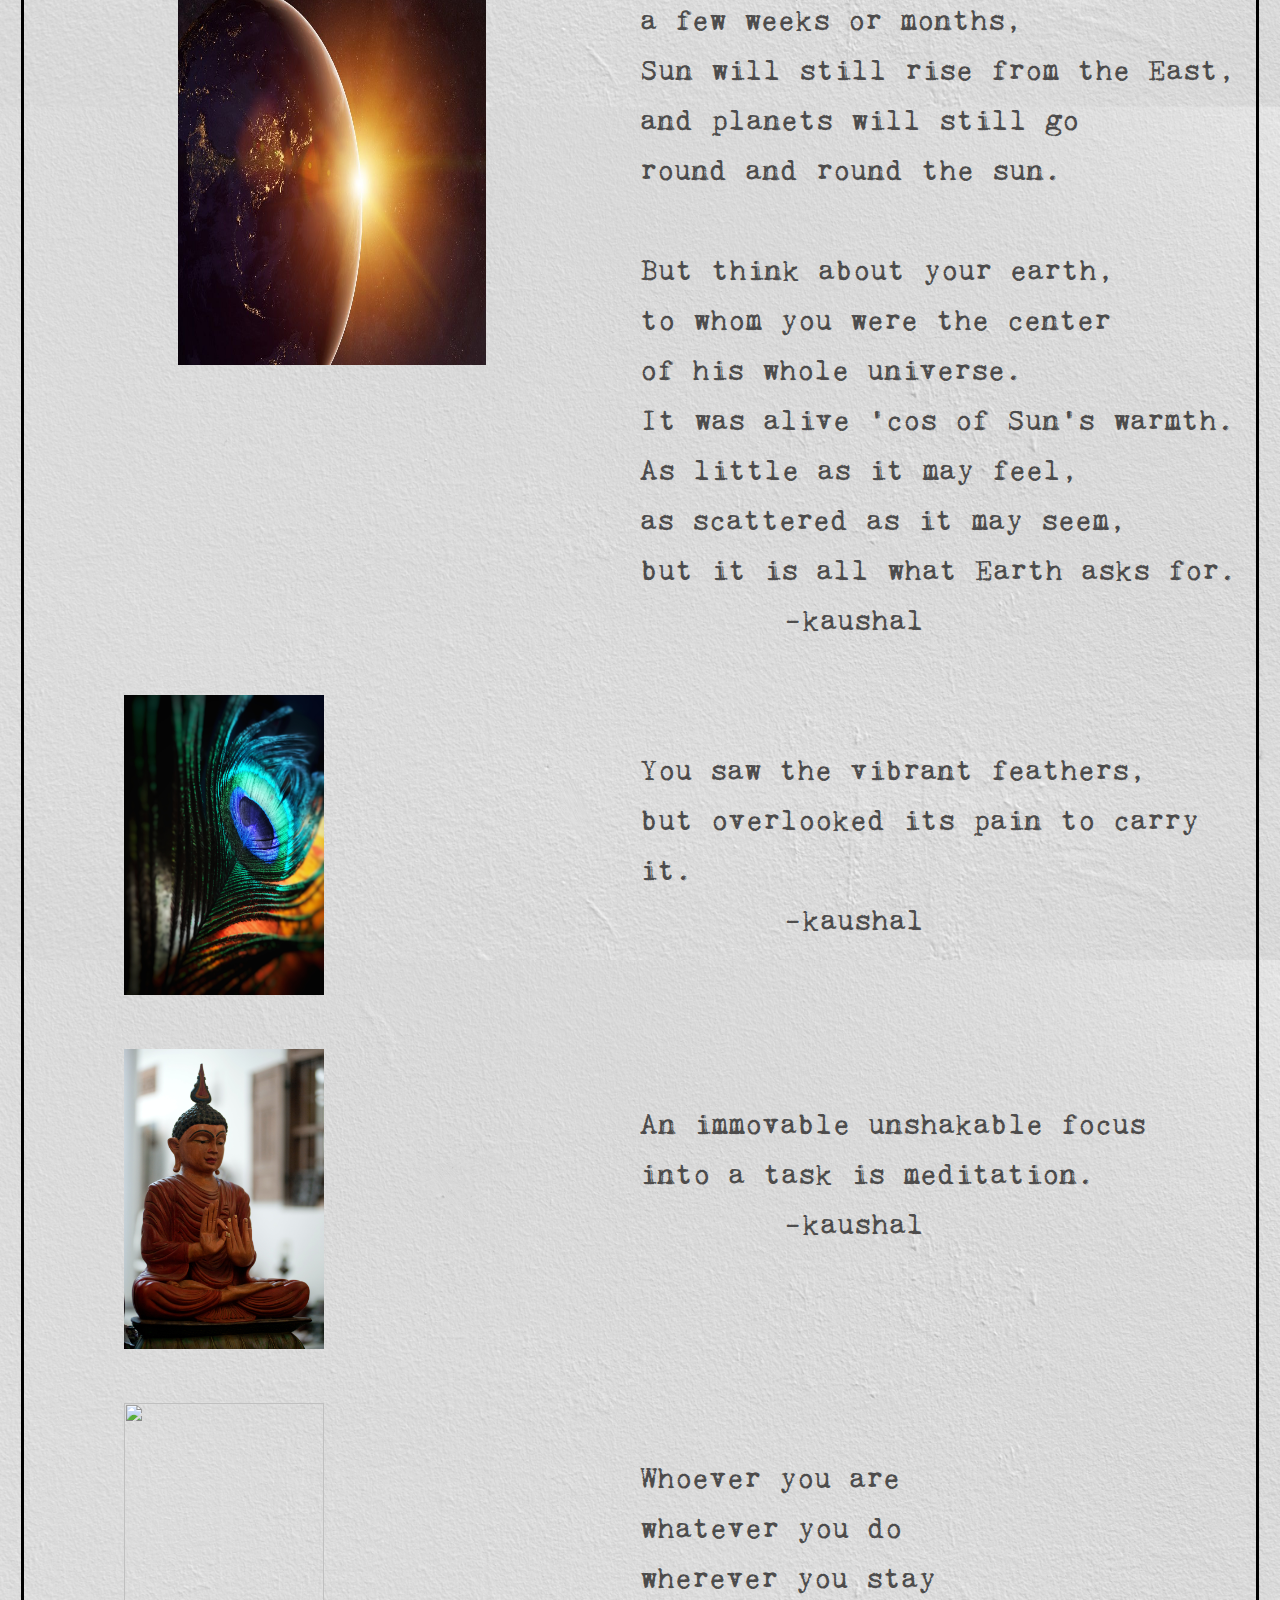
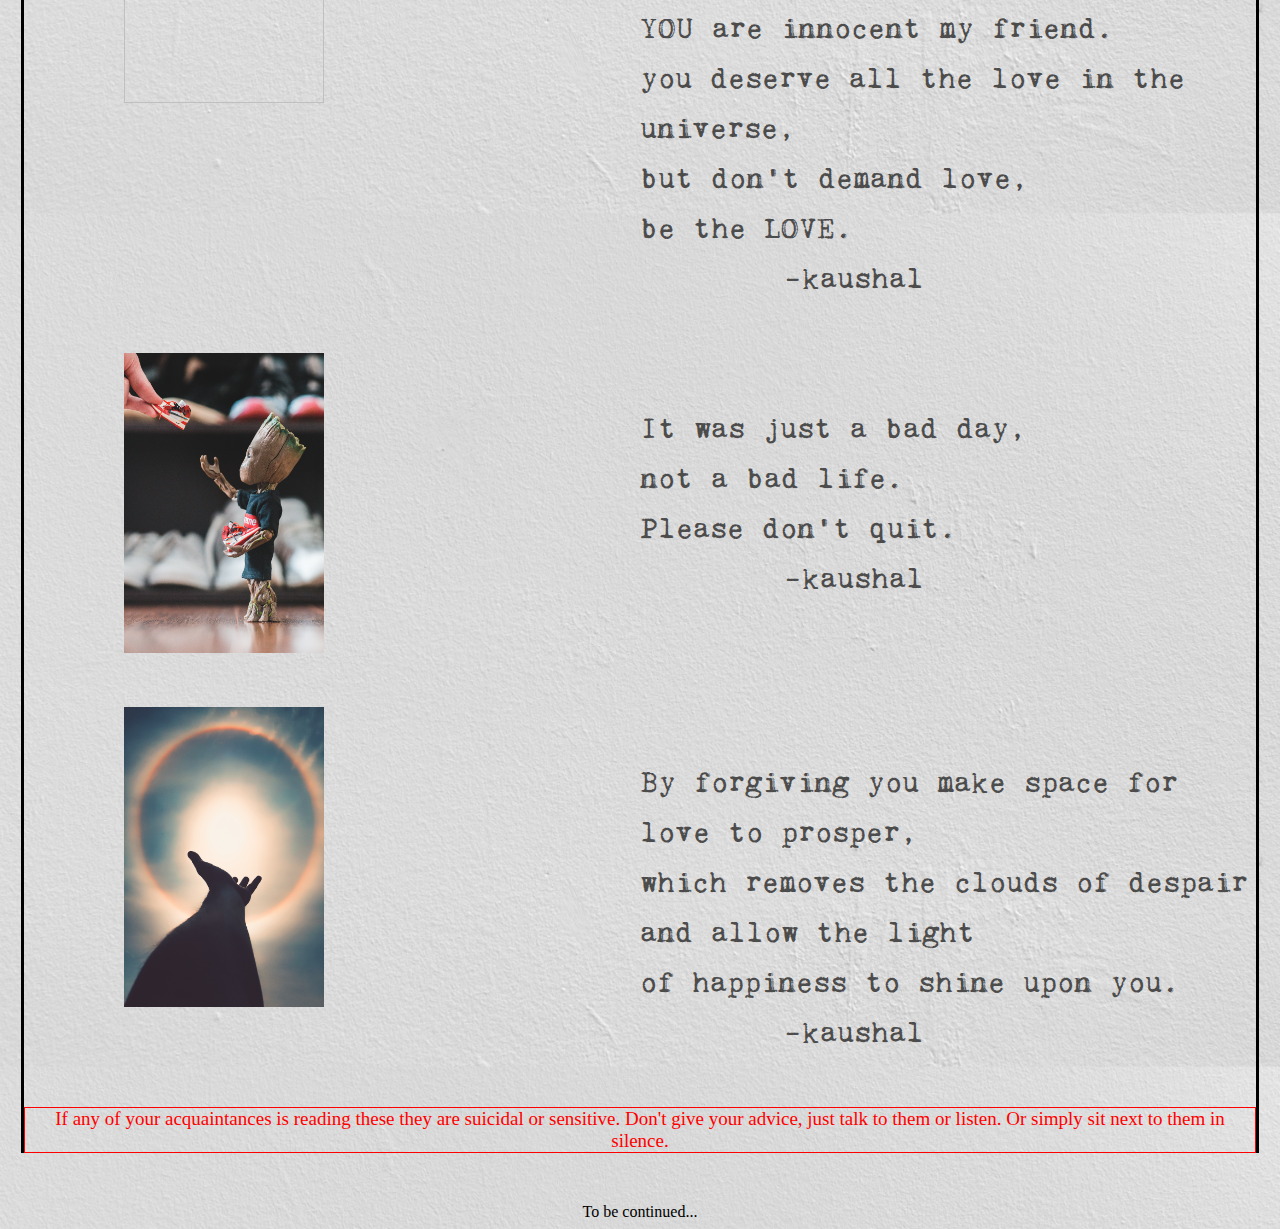
==== commit 8c619daf: "description" ====
--- a/index.html
+++ b/index.html
@@ -3,6 +3,7 @@
 <head>
 	<title>Syahi: Welcome Page</title>
 	<link rel="stylesheet" type="text/css" href="style.css">
+	<meta name='description' content="Syahi is the non-judgemental place for all of your thoughts. Make a change with your words or just get rid of those emotions which bothers you. We'll hear you.">
 </head>
 <body>
 	<div class="full">
--- a/style.css
+++ b/style.css
@@ -1,8 +1,23 @@
+
 *{
 	box-sizing: border-box;
 	margin: none;
 	padding: none;
 }
+
+@font-face {
+    font-family: Kingthings;
+    src: url('font/Kingthings_Trypewriter_2.ttf');
+    font-weight: normal;
+    font-style: normal;
+
+}
+
+@font-face{
+	font-family:"Silence Rocken";
+	src: url('font/SilenceRocken.ttf');
+}
+
 body{
 	background: url("photos/texture.jpg");
 	background-repeat: repeat;
@@ -34,7 +49,7 @@
 	text-decoration: none;
 }
 .logo{
-	font-family:Silence Rocken;
+	font-family:"Silence Rocken";
 	font-size: 70px;
 	color:#071386; 
 	margin-left: 50px;
@@ -53,7 +68,7 @@
 	margin-top: -50px;
 }
 .poem{
-	font-family: "Kingthings Trypewriter 2";
+	font-family: "Kingthings";
 	font-style: normal;
 	font-weight: normal;
 	font-size: 30px;
@@ -92,7 +107,7 @@
 	display: flex;
 }
 .poemq{
-	font-family: "Kingthings Trypewriter 2";
+	font-family: "Kingthings";
 	font-style: normal;
 	font-weight: normal;
 	font-size: 30px;
